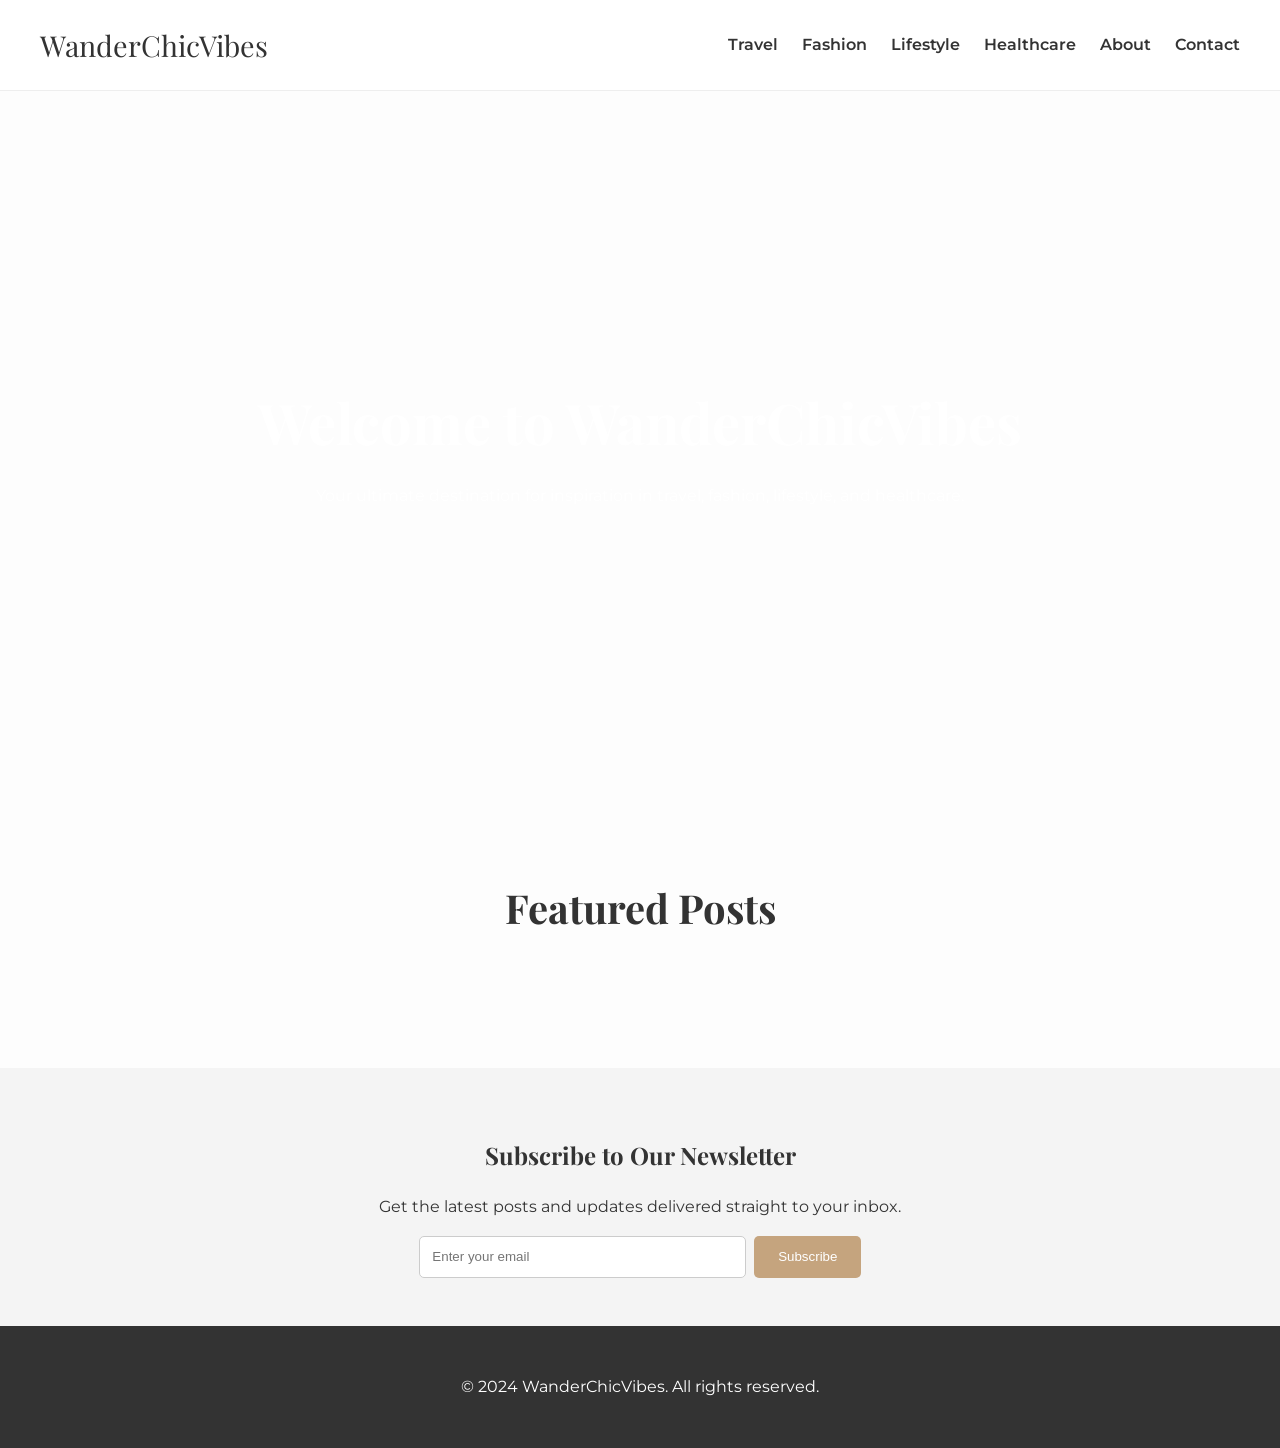
==== index.html @ 9afec652 "Initial setup of the WanderChicVibes blog platform, including the basic HTML structure, CSS styling," ====
<!DOCTYPE html>
<html lang="en">
<head>
    <meta charset="UTF-8">
    <meta name="viewport" content="width=device-width, initial-scale=1.0">
    <title>WanderChicVibes</title>
    <link rel="stylesheet" href="css/style.css">
    <link href="https://fonts.googleapis.com/css2?family=Playfair+Display:wght@400;700&family=Montserrat:wght@400;600&display=swap" rel="stylesheet">
</head>
<body>
    <header>
        <nav>
            <div class="logo">
                <a href="index.html">WanderChicVibes</a>
            </div>
            <ul>
                <li><a href="travel/index.html">Travel</a></li>
                <li><a href="fashion/index.html">Fashion</a></li>
                <li><a href="lifestyle/index.html">Lifestyle</a></li>
                <li><a href="healthcare/index.html">Healthcare</a></li>
                <li><a href="about.html">About</a></li>
                <li><a href="contact.html">Contact</a></li>
            </ul>
        </nav>
    </header>

    <main>
        <section class="hero">
            <div class="hero-content">
                <h1>Welcome to WanderChicVibes</h1>
                <p>Your ultimate destination for inspiration in travel, fashion, lifestyle, and healthcare.</p>
            </div>
        </section>

        <section class="featured-posts">
            <h2>Featured Posts</h2>
            <div class="post-grid">
                <!-- Featured post previews will be dynamically inserted here -->
            </div>
        </section>

        <section class="newsletter">
            <h2>Subscribe to Our Newsletter</h2>
            <p>Get the latest posts and updates delivered straight to your inbox.</p>
            <form>
                <input type="email" placeholder="Enter your email">
                <button type="submit">Subscribe</button>
            </form>
        </section>
    </main>

    <footer>
        <p>&copy; 2024 WanderChicVibes. All rights reserved.</p>
    </footer>

    <script src="js/script.js"></script>
</body>
</html>
---- css/style.css ----
/* General Body Styles */
body {
    font-family: 'Montserrat', sans-serif;
    color: #333;
    line-height: 1.6;
    margin: 0;
    padding: 0;
    background: #fdfdfd;
}

/* Header and Navigation */
header {
    background: #fff;
    padding: 1rem 0;
    border-bottom: 1px solid #eee;
    position: sticky;
    top: 0;
    z-index: 1000;
}

nav {
    display: flex;
    justify-content: space-between;
    align-items: center;
    max-width: 1200px;
    margin: 0 auto;
    padding: 0 2rem;
}

.logo a {
    font-family: 'Playfair Display', serif;
    font-size: 1.8rem;
    text-decoration: none;
    color: #333;
}

nav ul {
    list-style: none;
    display: flex;
    gap: 1.5rem;
}

nav ul li a {
    text-decoration: none;
    color: #333;
    font-weight: 600;
    transition: color 0.3s;
}

nav ul li a:hover {
    color: #c5a47e;
}

/* Hero Section */
.hero {
    background: url('../images/hero-bg.jpg') no-repeat center center/cover;
    height: 80vh;
    display: flex;
    align-items: center;
    justify-content: center;
    text-align: center;
    color: #fff;
}

.hero-content h1 {
    font-family: 'Playfair Display', serif;
    font-size: 3.5rem;
    margin: 0;
}

/* Featured Posts & Post Grid */
.featured-posts, .post-grid {
    padding: 2rem;
    max-width: 1200px;
    margin: 0 auto;
}

.featured-posts h2, .related-posts h2 {
    text-align: center;
    font-family: 'Playfair Display', serif;
    font-size: 2.5rem;
    margin-bottom: 2rem;
}

.post-grid {
    display: grid;
    grid-template-columns: repeat(auto-fit, minmax(300px, 1fr));
    gap: 2rem;
}

.post-preview {
    background: #fff;
    border: 1px solid #eee;
    border-radius: 5px;
    overflow: hidden;
    transition: transform 0.3s;
}

.post-preview:hover {
    transform: translateY(-5px);
}

.post-preview img {
    width: 100%;
    height: 200px;
    object-fit: cover;
}

.post-preview-content {
    padding: 1.5rem;
}

.post-preview-content h3 {
    font-family: 'Playfair Display', serif;
    margin: 0 0 1rem 0;
}

.post-preview-content p {
    font-size: 0.9rem;
}

/* Newsletter Section */
.newsletter {
    background: #f4f4f4;
    padding: 3rem 2rem;
    text-align: center;
}

.newsletter h2 {
    font-family: 'Playfair Display', serif;
}

.newsletter form {
    display: flex;
    justify-content: center;
    gap: 0.5rem;
}

.newsletter input[type="email"] {
    padding: 0.8rem;
    width: 300px;
    border: 1px solid #ccc;
    border-radius: 5px;
}

.newsletter button {
    padding: 0.8rem 1.5rem;
    background: #c5a47e;
    color: #fff;
    border: none;
    border-radius: 5px;
    cursor: pointer;
}

/* Footer */
footer {
    text-align: center;
    padding: 2rem;
    background: #333;
    color: #fff;
}

/* Responsive Design */
@media (max-width: 768px) {
    nav ul {
        display: none; /* Simple hiding for now, can be replaced with a burger menu */
    }

    .hero-content h1 {
        font-size: 2.5rem;
    }

    .newsletter form {
        flex-direction: column;
        align-items: center;
    }

    .newsletter input[type="email"] {
        width: 100%;
        max-width: 300px;
    }
}
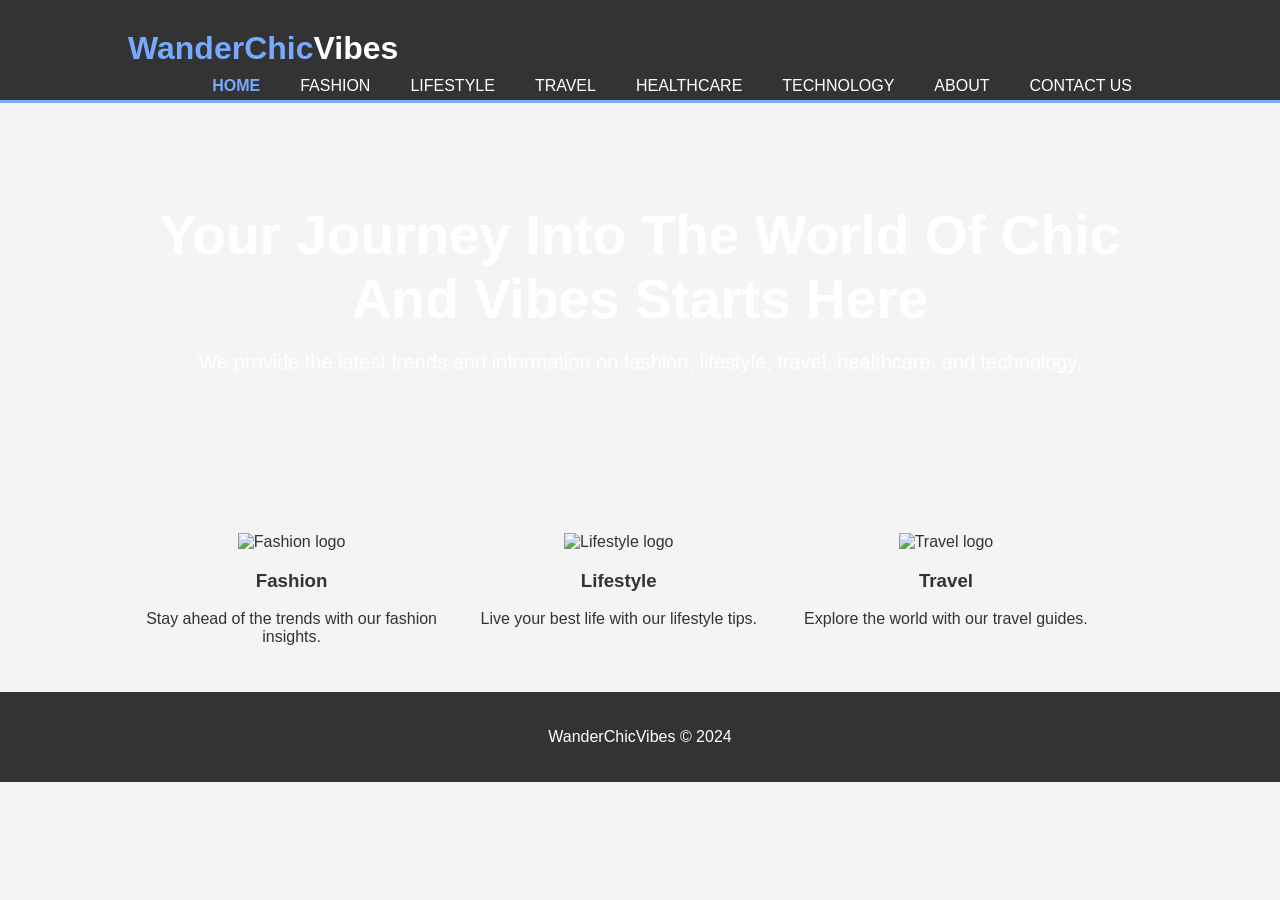
==== commit 9a2c7818: "I am going to create a fully responsive full-stack website with advanced SEO features, a database, a" ====
--- a/index.html
+++ b/index.html
@@ -3,56 +3,63 @@
 <head>
     <meta charset="UTF-8">
     <meta name="viewport" content="width=device-width, initial-scale=1.0">
-    <title>WanderChicVibes</title>
+    <title>WanderChicVibes - Home</title>
+    <meta name="description" content="Welcome to WanderChicVibes, your ultimate destination for fashion, lifestyle, travel, healthcare, and technology.">
+    <meta name="keywords" content="fashion, lifestyle, travel, healthcare, technology, blog">
     <link rel="stylesheet" href="css/style.css">
-    <link href="https://fonts.googleapis.com/css2?family=Playfair+Display:wght@400;700&family=Montserrat:wght@400;600&display=swap" rel="stylesheet">
 </head>
 <body>
     <header>
-        <nav>
-            <div class="logo">
-                <a href="index.html">WanderChicVibes</a>
+        <div class="container">
+            <div id="branding">
+                <h1><span class="highlight">WanderChic</span>Vibes</h1>
             </div>
-            <ul>
-                <li><a href="travel/index.html">Travel</a></li>
-                <li><a href="fashion/index.html">Fashion</a></li>
-                <li><a href="lifestyle/index.html">Lifestyle</a></li>
-                <li><a href="healthcare/index.html">Healthcare</a></li>
-                <li><a href="about.html">About</a></li>
-                <li><a href="contact.html">Contact</a></li>
-            </ul>
-        </nav>
+            <nav>
+                <ul>
+                    <li class="current"><a href="index.html">Home</a></li>
+                    <li><a href="fashion.html">Fashion</a></li>
+                    <li><a href="lifestyle.html">Lifestyle</a></li>
+                    <li><a href="travel.html">Travel</a></li>
+                    <li><a href="healthcare.html">Healthcare</a></li>
+                    <li><a href="technology.html">Technology</a></li>
+                    <li><a href="about.html">About</a></li>
+                    <li><a href="contact.html">Contact Us</a></li>
+                </ul>
+            </nav>
+        </div>
     </header>
 
-    <main>
-        <section class="hero">
-            <div class="hero-content">
-                <h1>Welcome to WanderChicVibes</h1>
-                <p>Your ultimate destination for inspiration in travel, fashion, lifestyle, and healthcare.</p>
+    <section id="showcase">
+        <div class="container">
+            <h1>Your Journey Into The World Of Chic And Vibes Starts Here</h1>
+            <p>We provide the latest trends and information on fashion, lifestyle, travel, healthcare, and technology.</p>
+        </div>
+    </section>
+
+    <section id="boxes">
+        <div class="container">
+            <div class="box">
+                <img src="./img/logo_fashion.png" alt="Fashion logo">
+                <h3>Fashion</h3>
+                <p>Stay ahead of the trends with our fashion insights.</p>
             </div>
-        </section>
-
-        <section class="featured-posts">
-            <h2>Featured Posts</h2>
-            <div class="post-grid">
-                <!-- Featured post previews will be dynamically inserted here -->
+            <div class="box">
+                <img src="./img/logo_lifestyle.png" alt="Lifestyle logo">
+                <h3>Lifestyle</h3>
+                <p>Live your best life with our lifestyle tips.</p>
             </div>
-        </section>
-
-        <section class="newsletter">
-            <h2>Subscribe to Our Newsletter</h2>
-            <p>Get the latest posts and updates delivered straight to your inbox.</p>
-            <form>
-                <input type="email" placeholder="Enter your email">
-                <button type="submit">Subscribe</button>
-            </form>
-        </section>
-    </main>
+            <div class="box">
+                <img src="./img/logo_travel.png" alt="Travel logo">
+                <h3>Travel</h3>
+                <p>Explore the world with our travel guides.</p>
+            </div>
+        </div>
+    </section>
 
     <footer>
-        <p>&copy; 2024 WanderChicVibes. All rights reserved.</p>
+        <p>WanderChicVibes &copy; 2024</p>
     </footer>
 
-    <script src="js/script.js"></script>
+    <script src="js/main.js"></script>
 </body>
 </html>
--- a/css/style.css
+++ b/css/style.css
@@ -1,182 +1,144 @@
-/* General Body Styles */
+/* General styles */
 body {
-    font-family: 'Montserrat', sans-serif;
-    color: #333;
-    line-height: 1.6;
+    font-family: Arial, sans-serif;
     margin: 0;
     padding: 0;
-    background: #fdfdfd;
-}
-
-/* Header and Navigation */
-header {
-    background: #fff;
-    padding: 1rem 0;
-    border-bottom: 1px solid #eee;
-    position: sticky;
-    top: 0;
-    z-index: 1000;
-}
-
-nav {
-    display: flex;
-    justify-content: space-between;
-    align-items: center;
-    max-width: 1200px;
-    margin: 0 auto;
-    padding: 0 2rem;
-}
-
-.logo a {
-    font-family: 'Playfair Display', serif;
-    font-size: 1.8rem;
-    text-decoration: none;
+    background-color: #f4f4f4;
     color: #333;
 }
 
-nav ul {
-    list-style: none;
-    display: flex;
-    gap: 1.5rem;
+.container {
+    width: 80%;
+    margin: auto;
+    overflow: hidden;
 }
 
-nav ul li a {
-    text-decoration: none;
-    color: #333;
-    font-weight: 600;
-    transition: color 0.3s;
+/* Header */
+header {
+    background: #333;
+    color: #fff;
+    padding-top: 30px;
+    min-height: 70px;
+    border-bottom: #77aaff 3px solid;
 }
 
-nav ul li a:hover {
-    color: #c5a47e;
+header a {
+    color: #fff;
+    text-decoration: none;
+    text-transform: uppercase;
+    font-size: 16px;
 }
 
-/* Hero Section */
-.hero {
-    background: url('../images/hero-bg.jpg') no-repeat center center/cover;
-    height: 80vh;
-    display: flex;
-    align-items: center;
-    justify-content: center;
+header ul {
+    padding: 0;
+    margin: 0;
+    list-style: none;
+    overflow: hidden;
+}
+
+header li {
+    float: left;
+    display: inline;
+    padding: 0 20px 0 20px;
+}
+
+header #branding {
+    float: left;
+}
+
+header #branding h1 {
+    margin: 0;
+}
+
+header nav {
+    float: right;
+    margin-top: 10px;
+}
+
+header .highlight, header .current a {
+    color: #77aaff;
+    font-weight: bold;
+}
+
+header a:hover {
+    color: #ccc;
+    font-weight: bold;
+}
+
+/* Showcase */
+#showcase {
+    min-height: 400px;
+    background: url('../img/showcase.jpg') no-repeat 0 -400px;
     text-align: center;
     color: #fff;
 }
 
-.hero-content h1 {
-    font-family: 'Playfair Display', serif;
-    font-size: 3.5rem;
-    margin: 0;
+#showcase h1 {
+    margin-top: 100px;
+    font-size: 55px;
+    margin-bottom: 10px;
 }
 
-/* Featured Posts & Post Grid */
-.featured-posts, .post-grid {
-    padding: 2rem;
-    max-width: 1200px;
-    margin: 0 auto;
+#showcase p {
+    font-size: 20px;
 }
 
-.featured-posts h2, .related-posts h2 {
-    text-align: center;
-    font-family: 'Playfair Display', serif;
-    font-size: 2.5rem;
-    margin-bottom: 2rem;
+/* Boxes */
+#boxes {
+    margin-top: 20px;
 }
 
-.post-grid {
-    display: grid;
-    grid-template-columns: repeat(auto-fit, minmax(300px, 1fr));
-    gap: 2rem;
-}
-
-.post-preview {
-    background: #fff;
-    border: 1px solid #eee;
-    border-radius: 5px;
-    overflow: hidden;
-    transition: transform 0.3s;
-}
-
-.post-preview:hover {
-    transform: translateY(-5px);
-}
-
-.post-preview img {
-    width: 100%;
-    height: 200px;
-    object-fit: cover;
-}
-
-.post-preview-content {
-    padding: 1.5rem;
-}
-
-.post-preview-content h3 {
-    font-family: 'Playfair Display', serif;
-    margin: 0 0 1rem 0;
-}
-
-.post-preview-content p {
-    font-size: 0.9rem;
-}
-
-/* Newsletter Section */
-.newsletter {
-    background: #f4f4f4;
-    padding: 3rem 2rem;
+.box {
+    float: left;
+    width: 30%;
+    padding: 10px;
     text-align: center;
 }
 
-.newsletter h2 {
-    font-family: 'Playfair Display', serif;
+.box img {
+    width: 90px;
 }
 
-.newsletter form {
-    display: flex;
-    justify-content: center;
-    gap: 0.5rem;
+/* Sidebar */
+aside#sidebar {
+    float: right;
+    width: 30%;
+    margin-top: 10px;
 }
 
-.newsletter input[type="email"] {
-    padding: 0.8rem;
-    width: 300px;
-    border: 1px solid #ccc;
-    border-radius: 5px;
-}
-
-.newsletter button {
-    padding: 0.8rem 1.5rem;
-    background: #c5a47e;
-    color: #fff;
-    border: none;
-    border-radius: 5px;
-    cursor: pointer;
+/* Main-col */
+article#main-col {
+    float: left;
+    width: 65%;
 }
 
 /* Footer */
 footer {
+    padding: 20px;
+    margin-top: 20px;
+    color: #fff;
+    background-color: #333;
     text-align: center;
-    padding: 2rem;
-    background: #333;
-    color: #fff;
 }
 
-/* Responsive Design */
-@media (max-width: 768px) {
-    nav ul {
-        display: none; /* Simple hiding for now, can be replaced with a burger menu */
+/* Media Queries */
+@media(max-width: 768px){
+    header #branding,
+    header nav,
+    header nav li,
+    #boxes .box,
+    article#main-col,
+    aside#sidebar {
+        float: none;
+        text-align: center;
+        width: 100%;
     }
 
-    .hero-content h1 {
-        font-size: 2.5rem;
+    header {
+        padding-bottom: 20px;
     }
 
-    .newsletter form {
-        flex-direction: column;
-        align-items: center;
-    }
-
-    .newsletter input[type="email"] {
-        width: 100%;
-        max-width: 300px;
+    #showcase h1 {
+        margin-top: 40px;
     }
 }
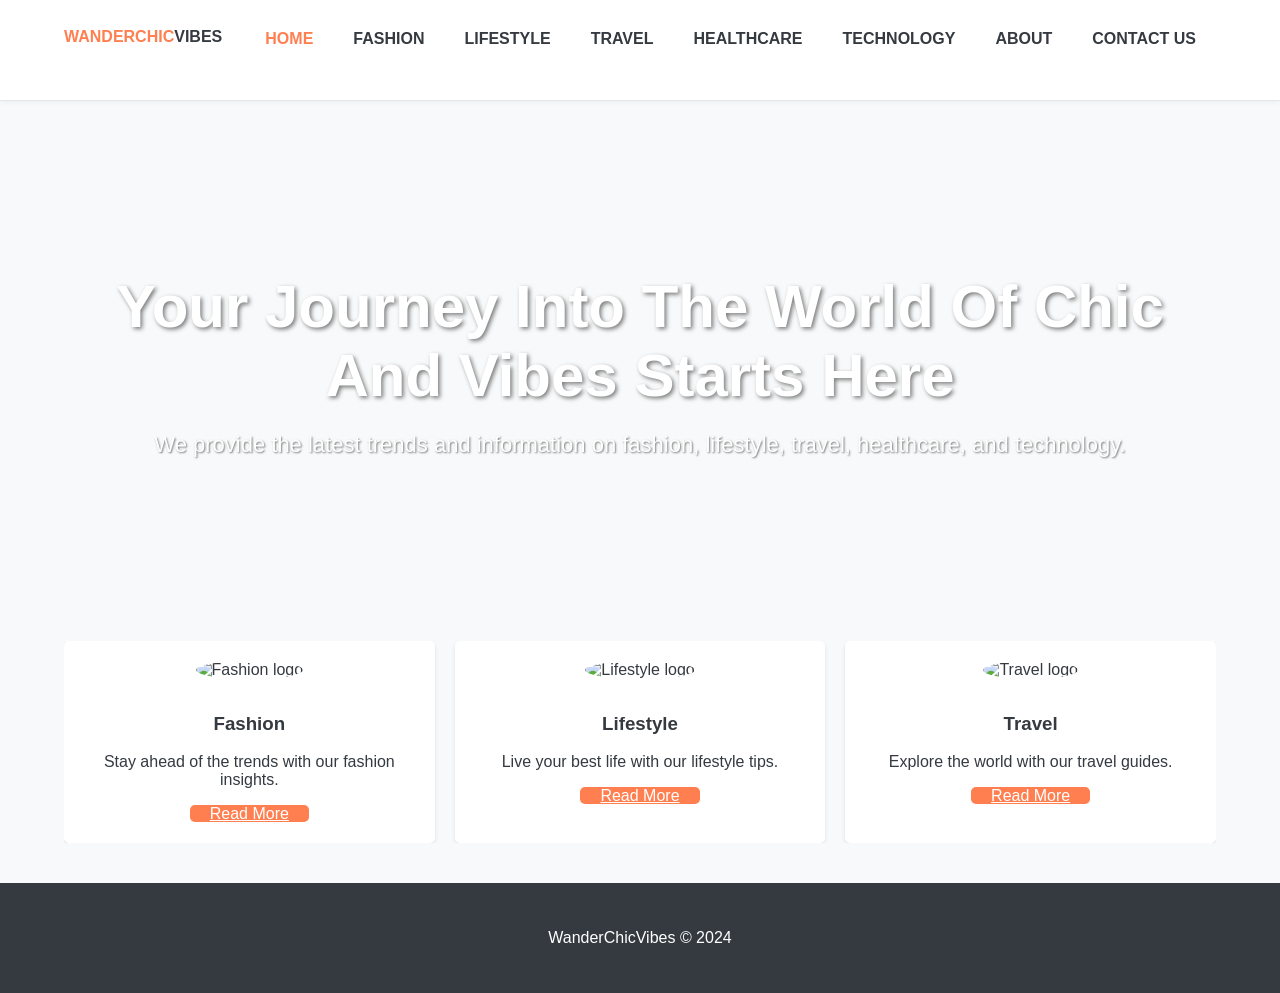
==== commit bcb26bbc: "feat: Redesign the website to be more eye-catching and user-friendly. Add SEO-friendly blog posts an" ====
--- a/index.html
+++ b/index.html
@@ -12,7 +12,7 @@
     <header>
         <div class="container">
             <div id="branding">
-                <h1><span class="highlight">WanderChic</span>Vibes</h1>
+                <h1><a href="index.html"><span class="highlight">WanderChic</span>Vibes</a></h1>
             </div>
             <nav>
                 <ul>
@@ -29,30 +29,31 @@
         </div>
     </header>
 
-    <section id="showcase">
+    <section id="showcase" style="background-image: url('https://via.placeholder.com/1500x500');">
         <div class="container">
             <h1>Your Journey Into The World Of Chic And Vibes Starts Here</h1>
             <p>We provide the latest trends and information on fashion, lifestyle, travel, healthcare, and technology.</p>
         </div>
     </section>
 
-    <section id="boxes">
-        <div class="container">
-            <div class="box">
-                <img src="./img/logo_fashion.png" alt="Fashion logo">
-                <h3>Fashion</h3>
-                <p>Stay ahead of the trends with our fashion insights.</p>
-            </div>
-            <div class="box">
-                <img src="./img/logo_lifestyle.png" alt="Lifestyle logo">
-                <h3>Lifestyle</h3>
-                <p>Live your best life with our lifestyle tips.</p>
-            </div>
-            <div class="box">
-                <img src="./img/logo_travel.png" alt="Travel logo">
-                <h3>Travel</h3>
-                <p>Explore the world with our travel guides.</p>
-            </div>
+    <section id="boxes" class="container">
+        <div class="box">
+            <img src="https://via.placeholder.com/100" alt="Fashion logo">
+            <h3>Fashion</h3>
+            <p>Stay ahead of the trends with our fashion insights.</p>
+            <a href="fashion.html" class="button_1">Read More</a>
+        </div>
+        <div class="box">
+            <img src="https://via.placeholder.com/100" alt="Lifestyle logo">
+            <h3>Lifestyle</h3>
+            <p>Live your best life with our lifestyle tips.</p>
+            <a href="lifestyle.html" class="button_1">Read More</a>
+        </div>
+        <div class="box">
+            <img src="https://via.placeholder.com/100" alt="Travel logo">
+            <h3>Travel</h3>
+            <p>Explore the world with our travel guides.</p>
+            <a href="travel.html" class="button_1">Read More</a>
         </div>
     </section>
 
--- a/css/style.css
+++ b/css/style.css
@@ -1,32 +1,35 @@
 /* General styles */
 body {
-    font-family: Arial, sans-serif;
+    font-family: 'Arial', sans-serif;
     margin: 0;
     padding: 0;
-    background-color: #f4f4f4;
-    color: #333;
+    background-color: #f8f9fa;
+    color: #343a40;
 }
 
 .container {
-    width: 80%;
+    width: 90%;
     margin: auto;
     overflow: hidden;
 }
 
 /* Header */
 header {
-    background: #333;
-    color: #fff;
-    padding-top: 30px;
-    min-height: 70px;
-    border-bottom: #77aaff 3px solid;
+    background: #ffffff;
+    color: #343a40;
+    padding-top: 20px;
+    min-height: 80px;
+    border-bottom: #e7e7e7 1px solid;
+    box-shadow: 0 2px 4px rgba(0,0,0,0.04);
 }
 
 header a {
-    color: #fff;
+    color: #343a40;
     text-decoration: none;
     text-transform: uppercase;
     font-size: 16px;
+    font-weight: bold;
+    transition: color 0.3s ease;
 }
 
 header ul {
@@ -48,6 +51,7 @@
 
 header #branding h1 {
     margin: 0;
+    font-size: 24px;
 }
 
 header nav {
@@ -56,68 +60,105 @@
 }
 
 header .highlight, header .current a {
-    color: #77aaff;
-    font-weight: bold;
+    color: #ff7f50;
 }
 
 header a:hover {
-    color: #ccc;
-    font-weight: bold;
+    color: #ff7f50;
 }
 
 /* Showcase */
 #showcase {
-    min-height: 400px;
-    background: url('../img/showcase.jpg') no-repeat 0 -400px;
+    min-height: 500px;
+    background: url('../img/showcase.jpg') no-repeat center center/cover;
+    color: #ffffff;
+    display: grid;
+    place-items: center;
     text-align: center;
-    color: #fff;
 }
 
 #showcase h1 {
-    margin-top: 100px;
-    font-size: 55px;
+    font-size: 60px;
     margin-bottom: 10px;
+    text-shadow: 2px 2px 4px rgba(0,0,0,0.5);
 }
 
 #showcase p {
-    font-size: 20px;
+    font-size: 22px;
+    text-shadow: 1px 1px 2px rgba(0,0,0,0.5);
 }
 
 /* Boxes */
 #boxes {
-    margin-top: 20px;
+    margin-top: 40px;
+    display: grid;
+    grid-template-columns: repeat(auto-fit, minmax(300px, 1fr));
+    gap: 20px;
 }
 
 .box {
-    float: left;
-    width: 30%;
-    padding: 10px;
+    background: #ffffff;
+    padding: 20px;
     text-align: center;
+    border-radius: 5px;
+    box-shadow: 0 2px 4px rgba(0,0,0,0.1);
+    transition: transform 0.3s ease;
+}
+
+.box:hover {
+    transform: translateY(-5px);
 }
 
 .box img {
-    width: 90px;
+    width: 100px;
+    height: 100px;
+    object-fit: cover;
+    border-radius: 50%;
+    margin-bottom: 15px;
+}
+
+/* Buttons */
+.button_1 {
+    height: 40px;
+    background: #ff7f50;
+    border: none;
+    padding: 0 20px;
+    color: #ffffff;
+    border-radius: 5px;
+    cursor: pointer;
+    transition: background 0.3s ease;
+}
+
+.button_1:hover {
+    background: #ff6347;
 }
 
 /* Sidebar */
 aside#sidebar {
-    float: right;
-    width: 30%;
-    margin-top: 10px;
+    background: #ffffff;
+    padding: 20px;
+    border-radius: 5px;
+    box-shadow: 0 2px 4px rgba(0,0,0,0.1);
 }
 
 /* Main-col */
 article#main-col {
-    float: left;
-    width: 65%;
+    background: #ffffff;
+    padding: 20px;
+    border-radius: 5px;
+    box-shadow: 0 2px 4px rgba(0,0,0,0.1);
+}
+
+.page-title {
+    color: #343a40;
 }
 
 /* Footer */
 footer {
-    padding: 20px;
-    margin-top: 20px;
-    color: #fff;
-    background-color: #333;
+    padding: 30px;
+    margin-top: 40px;
+    color: #ffffff;
+    background-color: #343a40;
     text-align: center;
 }
 
@@ -125,10 +166,7 @@
 @media(max-width: 768px){
     header #branding,
     header nav,
-    header nav li,
-    #boxes .box,
-    article#main-col,
-    aside#sidebar {
+    header nav li {
         float: none;
         text-align: center;
         width: 100%;
@@ -139,6 +177,14 @@
     }
 
     #showcase h1 {
-        margin-top: 40px;
+        font-size: 40px;
+    }
+
+    #showcase p {
+        font-size: 18px;
+    }
+
+    #boxes {
+        grid-template-columns: 1fr;
     }
 }
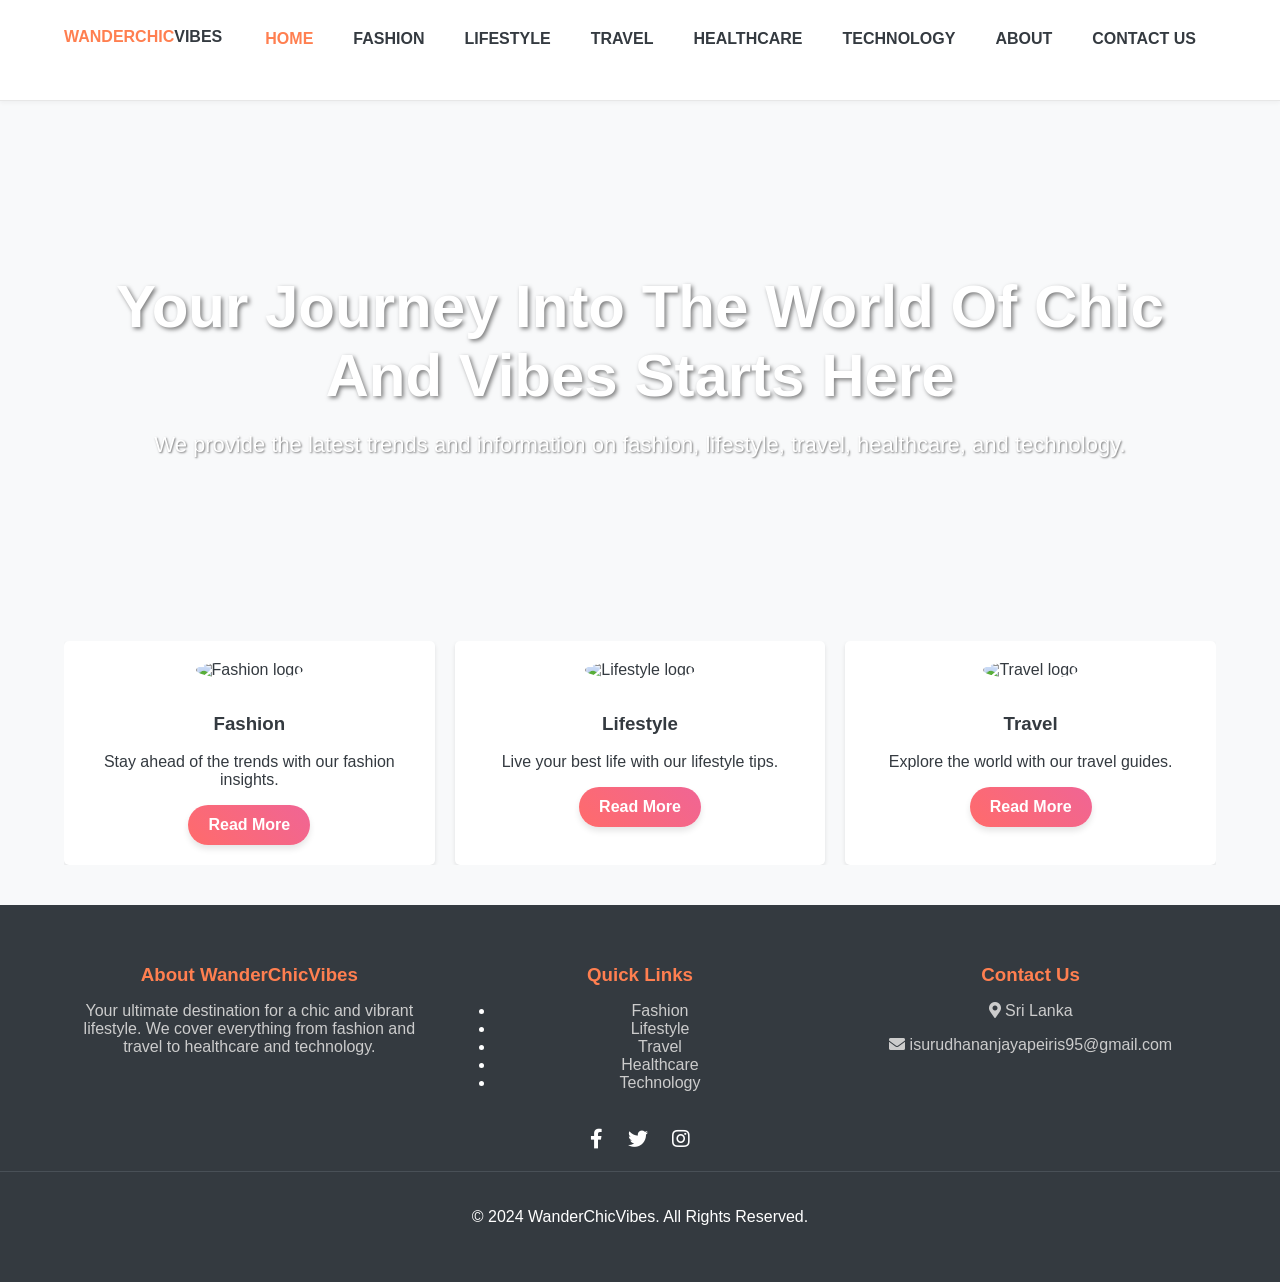
==== commit f47f1e5c: "feat: Add final decorative touches and update footer" ====
--- a/index.html
+++ b/index.html
@@ -3,10 +3,11 @@
 <head>
     <meta charset="UTF-8">
     <meta name="viewport" content="width=device-width, initial-scale=1.0">
-    <title>WanderChicVibes - Home</title>
-    <meta name="description" content="Welcome to WanderChicVibes, your ultimate destination for fashion, lifestyle, travel, healthcare, and technology.">
-    <meta name="keywords" content="fashion, lifestyle, travel, healthcare, technology, blog">
+    <title>WanderChicVibes - Your Ultimate Guide to a Chic Lifestyle</title>
+    <meta name="description" content="Welcome to WanderChicVibes, your ultimate destination for the latest trends in fashion, lifestyle, travel, healthcare, and technology.">
+    <meta name="keywords" content="fashion, lifestyle, travel, healthcare, technology, blog, chic, vibes">
     <link rel="stylesheet" href="css/style.css">
+    <link rel="stylesheet" href="https://cdnjs.cloudflare.com/ajax/libs/font-awesome/5.15.3/css/all.min.css">
 </head>
 <body>
     <header>
@@ -29,7 +30,7 @@
         </div>
     </header>
 
-    <section id="showcase" style="background-image: url('https://via.placeholder.com/1500x500');">
+    <section id="showcase" style="background-image: url('https://via.placeholder.com/1500x600');">
         <div class="container">
             <h1>Your Journey Into The World Of Chic And Vibes Starts Here</h1>
             <p>We provide the latest trends and information on fashion, lifestyle, travel, healthcare, and technology.</p>
@@ -58,7 +59,35 @@
     </section>
 
     <footer>
-        <p>WanderChicVibes &copy; 2024</p>
+        <div class="container footer-content">
+            <div class="footer-section about">
+                <h3>About WanderChicVibes</h3>
+                <p>Your ultimate destination for a chic and vibrant lifestyle. We cover everything from fashion and travel to healthcare and technology.</p>
+            </div>
+            <div class="footer-section links">
+                <h3>Quick Links</h3>
+                <ul>
+                    <li><a href="fashion.html">Fashion</a></li>
+                    <li><a href="lifestyle.html">Lifestyle</a></li>
+                    <li><a href="travel.html">Travel</a></li>
+                    <li><a href="healthcare.html">Healthcare</a></li>
+                    <li><a href="technology.html">Technology</a></li>
+                </ul>
+            </div>
+            <div class="footer-section contact">
+                <h3>Contact Us</h3>
+                <p><i class="fas fa-map-marker-alt"></i> Sri Lanka</p>
+                <p><i class="fas fa-envelope"></i> <a href="mailto:isurudhananjayapeiris95@gmail.com">isurudhananjayapeiris95@gmail.com</a></p>
+            </div>
+        </div>
+        <div class="social-links">
+            <a href="#"><i class="fab fa-facebook-f"></i></a>
+            <a href="#"><i class="fab fa-twitter"></i></a>
+            <a href="#"><i class="fab fa-instagram"></i></a>
+        </div>
+        <div class="footer-bottom">
+            <p>&copy; 2024 WanderChicVibes. All Rights Reserved.</p>
+        </div>
     </footer>
 
     <script src="js/main.js"></script>
--- a/css/style.css
+++ b/css/style.css
@@ -119,26 +119,55 @@
 
 /* Buttons */
 .button_1 {
+    display: inline-block;
     height: 40px;
-    background: #ff7f50;
+    line-height: 40px;
+    background: linear-gradient(45deg, #ff6b6b, #f06595);
     border: none;
     padding: 0 20px;
     color: #ffffff;
-    border-radius: 5px;
+    border-radius: 20px;
     cursor: pointer;
-    transition: background 0.3s ease;
+    transition: all 0.3s ease;
+    text-decoration: none;
+    font-weight: bold;
+    box-shadow: 0 4px 6px rgba(0,0,0,0.1);
 }
 
 .button_1:hover {
-    background: #ff6347;
+    transform: translateY(-2px);
+    box-shadow: 0 6px 8px rgba(0,0,0,0.15);
 }
 
 /* Sidebar */
-aside#sidebar {
-    background: #ffffff;
+aside#sidebar .dark {
+    background: #343a40;
+    color: #ffffff;
     padding: 20px;
     border-radius: 5px;
-    box-shadow: 0 2px 4px rgba(0,0,0,0.1);
+    margin-bottom: 20px;
+}
+
+aside#sidebar .dark h3 {
+    color: #ff7f50;
+}
+
+aside#sidebar ul {
+    list-style: none;
+    padding: 0;
+}
+
+aside#sidebar ul li a {
+    color: #ffffff;
+    text-decoration: none;
+    padding: 10px;
+    display: block;
+    border-bottom: 1px solid #495057;
+    transition: background 0.3s ease;
+}
+
+aside#sidebar ul li a:hover {
+    background: #495057;
 }
 
 /* Main-col */
@@ -155,11 +184,54 @@
 
 /* Footer */
 footer {
-    padding: 30px;
+    padding: 40px 0;
     margin-top: 40px;
     color: #ffffff;
-    background-color: #343a40;
+    background: #343a40;
     text-align: center;
+}
+
+.footer-content {
+    display: grid;
+    grid-template-columns: repeat(auto-fit, minmax(200px, 1fr));
+    gap: 20px;
+    padding: 0 20px;
+}
+
+.footer-content h3 {
+    color: #ff7f50;
+    margin-bottom: 15px;
+}
+
+.footer-content p, .footer-content a {
+    color: #ccc;
+    text-decoration: none;
+    transition: color 0.3s ease;
+}
+
+.footer-content a:hover {
+    color: #ff7f50;
+}
+
+.social-links {
+    margin-top: 20px;
+}
+
+.social-links a {
+    margin: 0 10px;
+    color: #ffffff;
+    font-size: 20px;
+    transition: color 0.3s ease;
+}
+
+.social-links a:hover {
+    color: #ff7f50;
+}
+
+.footer-bottom {
+    margin-top: 20px;
+    padding-top: 20px;
+    border-top: 1px solid #495057;
 }
 
 /* Media Queries */
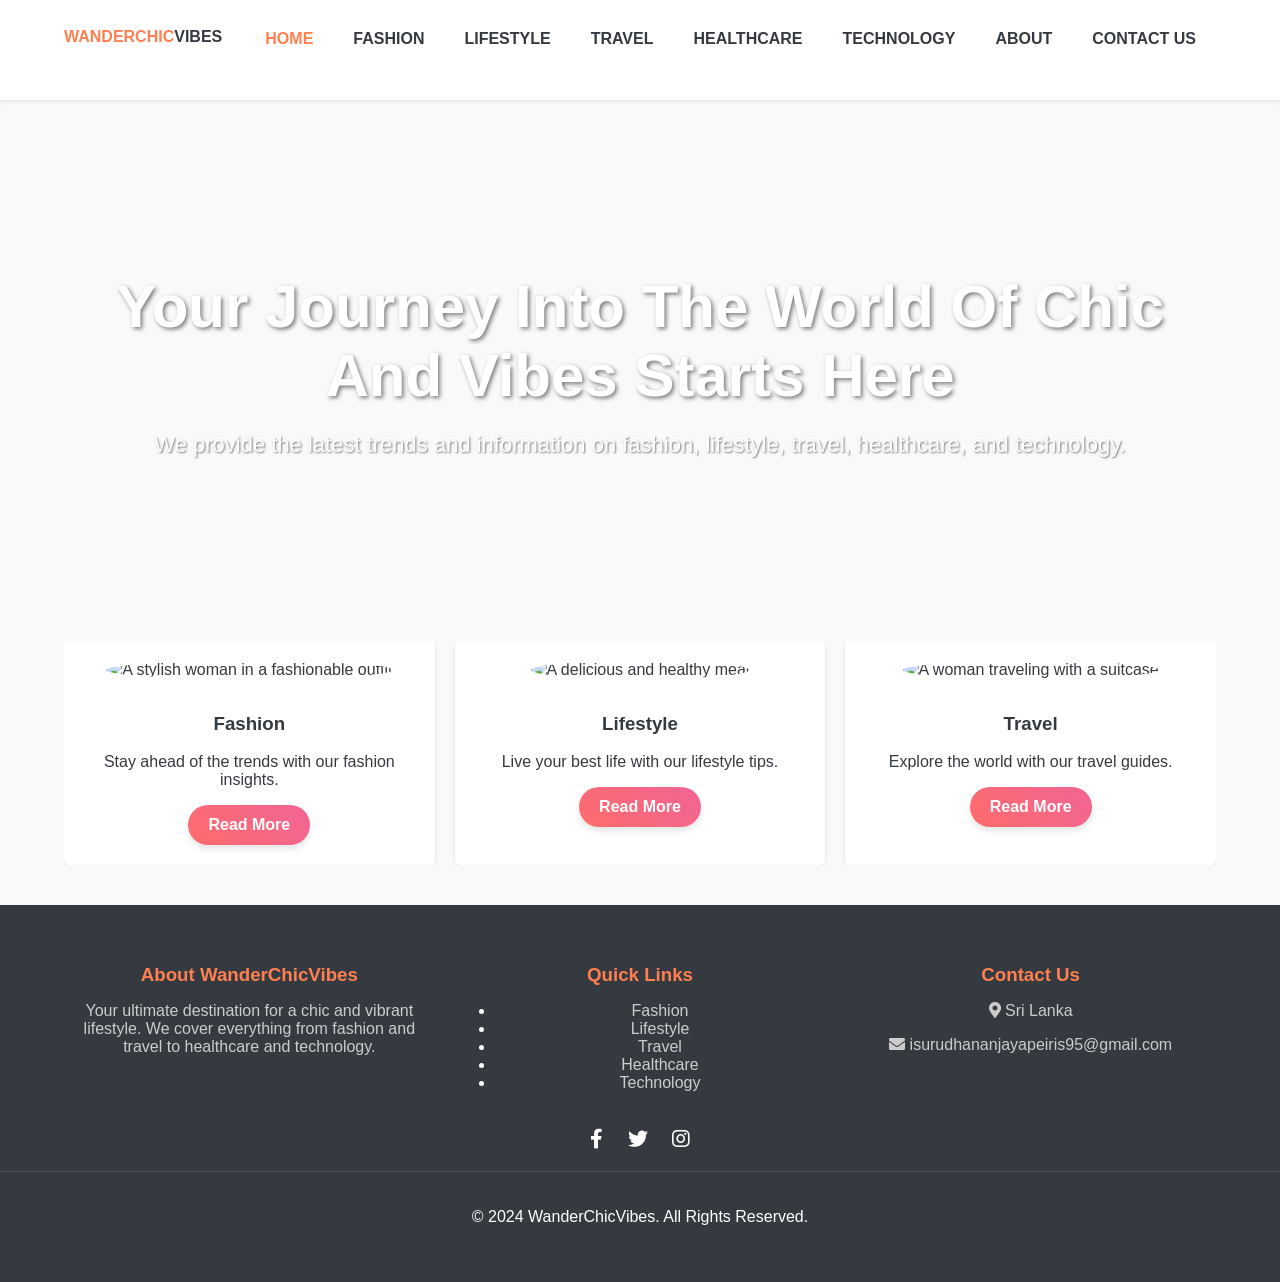
==== commit d2627762: "feat: Replace placeholder images with high-quality, SEO-friendly images" ====
--- a/index.html
+++ b/index.html
@@ -30,7 +30,7 @@
         </div>
     </header>
 
-    <section id="showcase" style="background-image: url('https://via.placeholder.com/1500x600');">
+    <section id="showcase" style="background-image: url('https://images.unsplash.com/photo-1490481651871-ab68de25d43d?q=80&w=2070&auto=format&fit=crop&ixlib=rb-4.0.3&ixid=M3wxMjA3fDB8MHxwaG90by1wYWdlfHx8fGVufDB8fHx8fA%3D%3D');">
         <div class="container">
             <h1>Your Journey Into The World Of Chic And Vibes Starts Here</h1>
             <p>We provide the latest trends and information on fashion, lifestyle, travel, healthcare, and technology.</p>
@@ -39,19 +39,19 @@
 
     <section id="boxes" class="container">
         <div class="box">
-            <img src="https://via.placeholder.com/100" alt="Fashion logo">
+            <img src="https://images.unsplash.com/photo-1515886657613-9f3515b0c78f?q=80&w=1920&auto=format&fit=crop&ixlib=rb-4.0.3&ixid=M3wxMjA3fDB8MHxwaG90by1wYWdlfHx8fGVufDB8fHx8fA%3D%3D" alt="A stylish woman in a fashionable outfit">
             <h3>Fashion</h3>
             <p>Stay ahead of the trends with our fashion insights.</p>
             <a href="fashion.html" class="button_1">Read More</a>
         </div>
         <div class="box">
-            <img src="https://via.placeholder.com/100" alt="Lifestyle logo">
+            <img src="https://images.unsplash.com/photo-1504674900247-0877df9cc836?q=80&w=2070&auto=format&fit=crop&ixlib=rb-4.0.3&ixid=M3wxMjA3fDB8MHxwaG90by1wYWdlfHx8fGVufDB8fHx8fA%3D%3D" alt="A delicious and healthy meal">
             <h3>Lifestyle</h3>
             <p>Live your best life with our lifestyle tips.</p>
             <a href="lifestyle.html" class="button_1">Read More</a>
         </div>
         <div class="box">
-            <img src="https://via.placeholder.com/100" alt="Travel logo">
+            <img src="https://images.unsplash.com/photo-1527631746610-bca00a040d60?q=80&w=1887&auto=format&fit=crop&ixlib=rb-4.0.3&ixid=M3wxMjA3fDB8MHxwaG90by1wYWdlfHx8fGVufDB8fHx8fA%3D%3D" alt="A woman traveling with a suitcase">
             <h3>Travel</h3>
             <p>Explore the world with our travel guides.</p>
             <a href="travel.html" class="button_1">Read More</a>
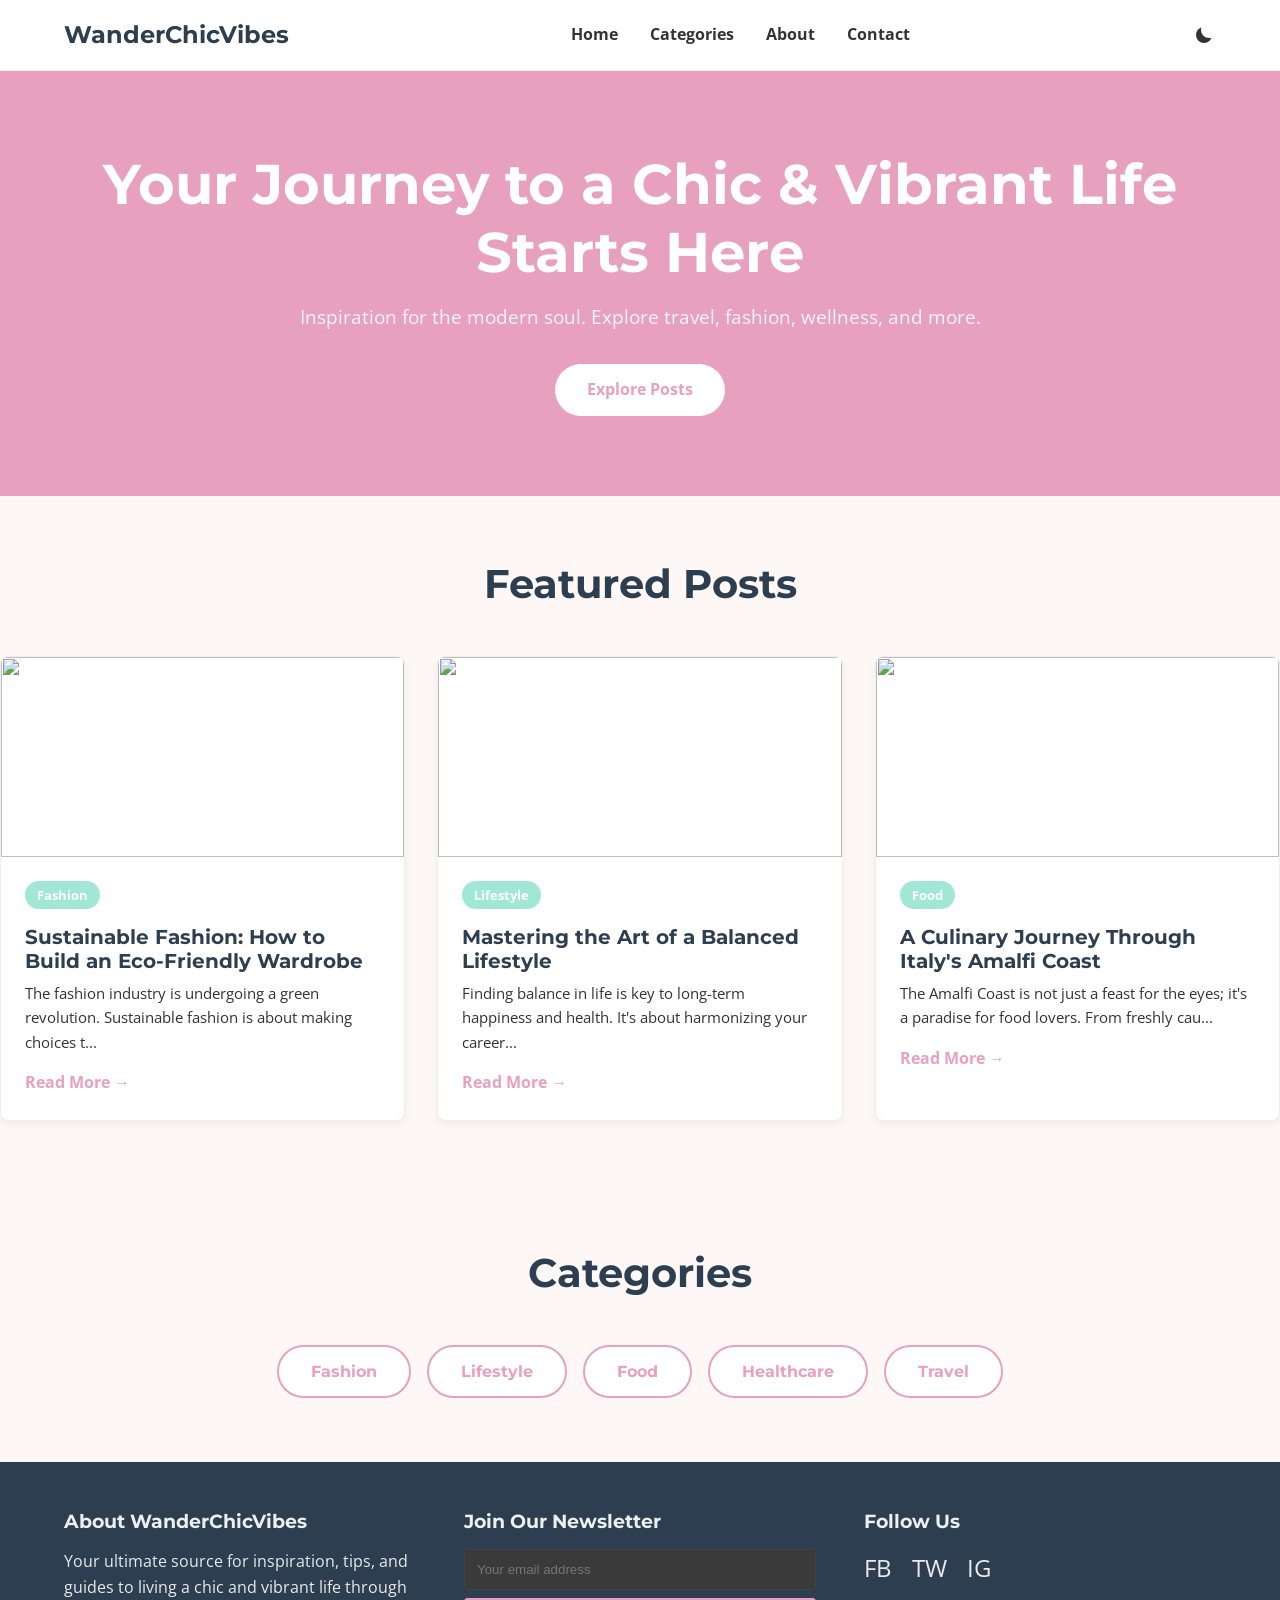
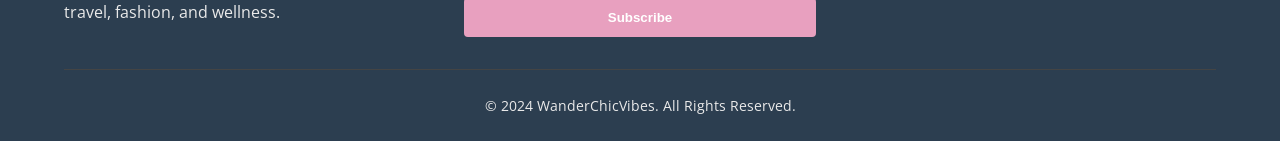
==== commit bba001fe: "feat: Enhance SEO and performance This commit implements several key SEO and performance optimizatio" ====
--- a/index.html
+++ b/index.html
@@ -3,93 +3,136 @@
 <head>
     <meta charset="UTF-8">
     <meta name="viewport" content="width=device-width, initial-scale=1.0">
-    <title>WanderChicVibes - Your Ultimate Guide to a Chic Lifestyle</title>
-    <meta name="description" content="Welcome to WanderChicVibes, your ultimate destination for the latest trends in fashion, lifestyle, travel, healthcare, and technology.">
-    <meta name="keywords" content="fashion, lifestyle, travel, healthcare, technology, blog, chic, vibes">
-    <link rel="stylesheet" href="css/style.css">
-    <link rel="stylesheet" href="https://cdnjs.cloudflare.com/ajax/libs/font-awesome/5.15.3/css/all.min.css">
+
+    <!-- SEO Meta Tags -->
+    <title>WanderChicVibes - Your Ultimate Guide to Travel, Fashion & Lifestyle</title>
+    <meta name="description" content="Explore the best in travel, lifestyle, healthcare, and fashion with WanderChicVibes. Your ultimate source for inspiration, tips, and guides to living a chic and vibrant life.">
+    <meta name="keywords" content="Travel, Lifestyle, Healthcare, Fashion, Blog, WanderChicVibes">
+
+    <!-- Open Graph / Facebook -->
+    <meta property="og:type" content="website">
+    <meta property="og:url" content="https://wanderchicvibes.com/">
+    <meta property="og:title" content="WanderChicVibes - Your Ultimate Guide to Travel, Fashion & Lifestyle">
+    <meta property="og:description" content="Explore the best in travel, lifestyle, healthcare, and fashion with WanderChicVibes.">
+    <meta property="og:image" content="https://wanderchicvibes.com/assets/og-image.jpg">
+
+    <!-- Twitter -->
+    <meta property="twitter:card" content="summary_large_image">
+    <meta property="twitter:url" content="https://wanderchicvibes.com/">
+    <meta property="twitter:title" content="WanderChicVibes - Your Ultimate Guide to Travel, Fashion & Lifestyle">
+    <meta property="twitter:description" content="Explore the best in travel, lifestyle, healthcare, and fashion with WanderChicVibes.">
+    <meta property="twitter:image" content="https://wanderchicvibes.com/assets/og-image.jpg">
+
+    <!-- Favicon -->
+    <link rel="icon" href="assets/favicon.ico" type="image/x-icon">
+
+    <!-- Google Fonts -->
+    <link rel="preconnect" href="https://fonts.googleapis.com">
+    <link rel="preconnect" href="https://fonts.gstatic.com" crossorigin>
+    <link href="https://fonts.googleapis.com/css2?family=Montserrat:wght@400;700&family=Open+Sans:wght@400;700&display=swap" rel="stylesheet">
+
+    <!-- Stylesheet -->
+    <style id="critical-css">
+        :root{--bg-color:#FDF8F5;--text-color:#333;--primary-accent-color:#E8A0BF;--card-bg-color:#FFF;--heading-color:#2c3e50;--link-color:#E8A0BF;--font-primary:'Montserrat',sans-serif;--font-secondary:'Open Sans',sans-serif;--container-width:1200px;--spacing-unit:1rem}:root.dark-mode{--bg-color:#2C2C2C;--text-color:#EAEAEA;--primary-accent-color:#F0B8D0;--card-bg-color:#3A3A3A;--heading-color:#ecf0f1;--link-color:#F0B8D0}*,*:before,*:after{box-sizing:border-box;margin:0;padding:0}html{font-size:16px;scroll-behavior:smooth}body{font-family:var(--font-secondary);background-color:var(--bg-color);color:var(--text-color);line-height:1.6}h1,h2,h3,h4,h5,h6{font-family:var(--font-primary);color:var(--heading-color);margin-bottom:calc(var(--spacing-unit) * .75);line-height:1.2}a{color:var(--link-color);text-decoration:none}.container{width:90%;max-width:var(--container-width);margin-left:auto;margin-right:auto}.site-header{background-color:var(--card-bg-color);border-bottom:1px solid #eee;padding:var(--spacing-unit) 0;position:sticky;top:0;z-index:1000}.header-container{display:flex;justify-content:space-between;align-items:center}.logo{font-family:var(--font-primary);font-size:1.5rem;font-weight:700;color:var(--heading-color);text-decoration:none}.main-nav{display:flex;align-items:center}.nav-menu{list-style:none;display:flex;align-items:center;gap:calc(var(--spacing-unit) * 2)}.nav-menu a{color:var(--text-color);font-weight:700;text-decoration:none;padding:.5rem 0;position:relative}.theme-toggle{background:0 0;border:none;cursor:pointer;width:24px;height:24px;padding:0;position:relative;color:var(--text-color)}.theme-toggle:before,.theme-toggle:after{content:'';position:absolute;top:50%;left:50%;transform:translate(-50%,-50%)}.theme-toggle:before{width:16px;height:16px;background-color:currentColor;border-radius:50%;opacity:0}.theme-toggle:after{width:16px;height:16px;border-radius:50%;box-shadow:inset 5px -5px 0 0 currentColor;opacity:1}:root.dark-mode .theme-toggle:before{opacity:1}:root.dark-mode .theme-toggle:after{opacity:0}.hero-section{background-color:var(--primary-accent-color);color:#fff;text-align:center;padding:5rem 0}.hero-title{font-size:3.5rem;color:#fff;margin-bottom:1rem}.hero-subtitle{font-size:1.2rem;margin-bottom:2rem;opacity:.9}.btn{padding:.8rem 2rem;border-radius:50px;font-weight:700;text-decoration:none;display:inline-block}.btn-primary{background-color:#fff;color:var(--primary-accent-color)}
+    </style>
+    <link rel="stylesheet" href="css/style.css" media="print" onload="this.media='all'">
+    <noscript><link rel="stylesheet" href="css/style.css"></noscript>
+
+    <!-- Theme toggle support -->
+    <script>
+        // Avoid flash of unstyled content (FOUC) for dark mode
+        (function() {
+            const theme = localStorage.getItem('theme');
+            if (theme === 'dark') {
+                document.documentElement.classList.add('dark-mode');
+            }
+        })();
+    </script>
 </head>
 <body>
-    <header>
-        <div class="container">
-            <div id="branding">
-                <h1><a href="index.html"><span class="highlight">WanderChic</span>Vibes</a></h1>
-            </div>
-            <nav>
-                <ul>
-                    <li class="current"><a href="index.html">Home</a></li>
-                    <li><a href="fashion.html">Fashion</a></li>
-                    <li><a href="lifestyle.html">Lifestyle</a></li>
-                    <li><a href="travel.html">Travel</a></li>
-                    <li><a href="healthcare.html">Healthcare</a></li>
-                    <li><a href="technology.html">Technology</a></li>
+
+    <header role="banner" class="site-header">
+        <div class="container header-container">
+            <a href="index.html" class="logo">WanderChicVibes</a>
+            <nav role="navigation" class="main-nav">
+                <button class="nav-toggle" aria-label="Toggle navigation" aria-expanded="false">
+                    <span class="hamburger"></span>
+                </button>
+                <ul class="nav-menu">
+                    <li><a href="index.html">Home</a></li>
+                    <li class="dropdown">
+                        <a href="#" aria-haspopup="true">Categories</a>
+                        <ul class="dropdown-menu">
+                            <li><a href="travel.html">Travel</a></li>
+                            <li><a href="lifestyle.html">Lifestyle</a></li>
+                            <li><a href="healthcare.html">Healthcare</a></li>
+                            <li><a href="fashion.html">Fashion</a></li>
+                            <li><a href="food.html">Food</a></li>
+                        </ul>
+                    </li>
                     <li><a href="about.html">About</a></li>
-                    <li><a href="contact.html">Contact Us</a></li>
+                    <li><a href="contact.html">Contact</a></li>
                 </ul>
             </nav>
+            <button class="theme-toggle" aria-label="Toggle dark mode">
+                <!-- Icon will be handled by CSS -->
+            </button>
         </div>
     </header>
 
-    <section id="showcase" style="background-image: url('https://images.unsplash.com/photo-1490481651871-ab68de25d43d?q=80&w=2070&auto=format&fit=crop&ixlib=rb-4.0.3&ixid=M3wxMjA3fDB8MHxwaG90by1wYWdlfHx8fGVufDB8fHx8fA%3D%3D');">
+    <main>
+        <!-- Main content will be dynamically generated -->
+        <section id="hero" class="hero-section">
+            <div class="container">
+                <h1 class="hero-title">Your Journey to a Chic & Vibrant Life Starts Here</h1>
+                <p class="hero-subtitle">Inspiration for the modern soul. Explore travel, fashion, wellness, and more.</p>
+                <a href="#featured-posts" class="btn btn-primary">Explore Posts</a>
+            </div>
+        </section>
+        <section id="featured-posts">
+            <h2>Featured Posts</h2>
+            <div class="post-grid">
+                <!-- Blog posts will be loaded here by JavaScript -->
+            </div>
+        </section>
+        <section id="category-highlights">
+            <h2>Categories</h2>
+            <div class="category-list">
+                <!-- Category links will go here -->
+            </div>
+        </section>
+    </main>
+
+    <footer role="contentinfo" class="site-footer">
         <div class="container">
-            <h1>Your Journey Into The World Of Chic And Vibes Starts Here</h1>
-            <p>We provide the latest trends and information on fashion, lifestyle, travel, healthcare, and technology.</p>
-        </div>
-    </section>
-
-    <section id="boxes" class="container">
-        <div class="box">
-            <img src="https://images.unsplash.com/photo-1515886657613-9f3515b0c78f?q=80&w=1920&auto=format&fit=crop&ixlib=rb-4.0.3&ixid=M3wxMjA3fDB8MHxwaG90by1wYWdlfHx8fGVufDB8fHx8fA%3D%3D" alt="A stylish woman in a fashionable outfit">
-            <h3>Fashion</h3>
-            <p>Stay ahead of the trends with our fashion insights.</p>
-            <a href="fashion.html" class="button_1">Read More</a>
-        </div>
-        <div class="box">
-            <img src="https://images.unsplash.com/photo-1504674900247-0877df9cc836?q=80&w=2070&auto=format&fit=crop&ixlib=rb-4.0.3&ixid=M3wxMjA3fDB8MHxwaG90by1wYWdlfHx8fGVufDB8fHx8fA%3D%3D" alt="A delicious and healthy meal">
-            <h3>Lifestyle</h3>
-            <p>Live your best life with our lifestyle tips.</p>
-            <a href="lifestyle.html" class="button_1">Read More</a>
-        </div>
-        <div class="box">
-            <img src="https://images.unsplash.com/photo-1527631746610-bca00a040d60?q=80&w=1887&auto=format&fit=crop&ixlib=rb-4.0.3&ixid=M3wxMjA3fDB8MHxwaG90by1wYWdlfHx8fGVufDB8fHx8fA%3D%3D" alt="A woman traveling with a suitcase">
-            <h3>Travel</h3>
-            <p>Explore the world with our travel guides.</p>
-            <a href="travel.html" class="button_1">Read More</a>
-        </div>
-    </section>
-
-    <footer>
-        <div class="container footer-content">
-            <div class="footer-section about">
-                <h3>About WanderChicVibes</h3>
-                <p>Your ultimate destination for a chic and vibrant lifestyle. We cover everything from fashion and travel to healthcare and technology.</p>
+            <div class="footer-grid">
+                <div class="footer-about">
+                    <h3>About WanderChicVibes</h3>
+                    <p>Your ultimate source for inspiration, tips, and guides to living a chic and vibrant life through travel, fashion, and wellness.</p>
+                </div>
+                <div class="footer-newsletter">
+                    <h3>Join Our Newsletter</h3>
+                    <form id="newsletter-form">
+                        <label for="newsletter-email" class="sr-only">Email Address</label>
+                        <input type="email" id="newsletter-email" placeholder="Your email address" required>
+                        <button type="submit">Subscribe</button>
+                    </form>
+                    <p id="newsletter-feedback"></p>
+                </div>
+                <div class="footer-social">
+                    <h3>Follow Us</h3>
+                    <a href="#" aria-label="Facebook">FB</a>
+                    <a href="#" aria-label="Twitter">TW</a>
+                    <a href="#" aria-label="Instagram">IG</a>
+                </div>
             </div>
-            <div class="footer-section links">
-                <h3>Quick Links</h3>
-                <ul>
-                    <li><a href="fashion.html">Fashion</a></li>
-                    <li><a href="lifestyle.html">Lifestyle</a></li>
-                    <li><a href="travel.html">Travel</a></li>
-                    <li><a href="healthcare.html">Healthcare</a></li>
-                    <li><a href="technology.html">Technology</a></li>
-                </ul>
+            <div class="footer-bottom">
+                <p>&copy; 2024 WanderChicVibes. All Rights Reserved.</p>
             </div>
-            <div class="footer-section contact">
-                <h3>Contact Us</h3>
-                <p><i class="fas fa-map-marker-alt"></i> Sri Lanka</p>
-                <p><i class="fas fa-envelope"></i> <a href="mailto:isurudhananjayapeiris95@gmail.com">isurudhananjayapeiris95@gmail.com</a></p>
-            </div>
-        </div>
-        <div class="social-links">
-            <a href="#"><i class="fab fa-facebook-f"></i></a>
-            <a href="#"><i class="fab fa-twitter"></i></a>
-            <a href="#"><i class="fab fa-instagram"></i></a>
-        </div>
-        <div class="footer-bottom">
-            <p>&copy; 2024 WanderChicVibes. All Rights Reserved.</p>
         </div>
     </footer>
 
-    <script src="js/main.js"></script>
+    <!-- JavaScript -->
+    <script src="js/main.js" defer></script>
 </body>
 </html>
--- a/css/style.css
+++ b/css/style.css
@@ -1,262 +1,647 @@
-/* General styles */
-body {
-    font-family: 'Arial', sans-serif;
+/* ------------------- */
+/* Custom Properties   */
+/* ------------------- */
+:root {
+    /* Colors - Light Mode */
+    --bg-color: #FDF8F5;
+    --text-color: #333333;
+    --primary-accent-color: #E8A0BF;
+    --secondary-accent-color: #A0E8D5;
+    --card-bg-color: #FFFFFF;
+    --heading-color: #2c3e50;
+    --link-color: #E8A0BF;
+    --link-hover-color: #d18db0;
+    --border-color: #eeeeee;
+
+    /* Colors - Dark Mode */
+    --dark-bg-color: #2C2C2C;
+    --dark-text-color: #EAEAEA;
+    --dark-primary-accent-color: #F0B8D0;
+    --dark-secondary-accent-color: #B0F0E1;
+    --dark-card-bg-color: #3A3A3A;
+    --dark-heading-color: #ecf0f1;
+    --dark-link-color: #F0B8D0;
+    --dark-link-hover-color: #e8a0bf;
+    --dark-border-color: #444444;
+
+    /* Typography */
+    --font-primary: 'Montserrat', sans-serif;
+    --font-secondary: 'Open Sans', sans-serif;
+
+    /* Spacing & Breakpoints */
+    --container-width: 1200px;
+    --spacing-unit: 1rem;
+    --breakpoint-sm: 576px;
+    --breakpoint-md: 768px;
+    --breakpoint-lg: 992px;
+    --breakpoint-xl: 1200px;
+}
+
+/* Dark mode styles */
+:root.dark-mode {
+    --bg-color: var(--dark-bg-color);
+    --text-color: var(--dark-text-color);
+    --primary-accent-color: var(--dark-primary-accent-color);
+    --secondary-accent-color: var(--dark-secondary-accent-color);
+    --card-bg-color: var(--dark-card-bg-color);
+    --heading-color: var(--dark-heading-color);
+    --link-color: var(--dark-link-color);
+    --link-hover-color: var(--dark-link-hover-color);
+    --border-color: var(--dark-border-color);
+}
+
+/* ------------------- */
+/* Reset & Base Styles */
+/* ------------------- */
+*,
+*::before,
+*::after {
+    box-sizing: border-box;
     margin: 0;
     padding: 0;
-    background-color: #f8f9fa;
-    color: #343a40;
-}
-
+}
+
+html {
+    font-size: 16px;
+    scroll-behavior: smooth;
+}
+
+body {
+    font-family: var(--font-secondary);
+    background-color: var(--bg-color);
+    color: var(--text-color);
+    line-height: 1.6;
+    transition: background-color 0.3s ease, color 0.3s ease;
+}
+
+h1, h2, h3, h4, h5, h6 {
+    font-family: var(--font-primary);
+    color: var(--heading-color);
+    margin-bottom: calc(var(--spacing-unit) * 0.75);
+    line-height: 1.2;
+}
+
+a {
+    color: var(--link-color);
+    text-decoration: none;
+    transition: color 0.3s ease;
+}
+
+a:hover {
+    color: var(--link-hover-color);
+    text-decoration: underline;
+}
+
+img {
+    max-width: 100%;
+    height: auto;
+    display: block;
+}
+
+/* ------------------- */
+/* Layout & Utilities  */
+/* ------------------- */
 .container {
     width: 90%;
-    margin: auto;
+    max-width: var(--container-width);
+    margin-left: auto;
+    margin-right: auto;
+}
+
+/* Accessibility */
+.sr-only {
+    position: absolute;
+    width: 1px;
+    height: 1px;
+    padding: 0;
+    margin: -1px;
     overflow: hidden;
-}
-
-/* Header */
-header {
-    background: #ffffff;
-    color: #343a40;
-    padding-top: 20px;
-    min-height: 80px;
-    border-bottom: #e7e7e7 1px solid;
-    box-shadow: 0 2px 4px rgba(0,0,0,0.04);
-}
-
-header a {
-    color: #343a40;
-    text-decoration: none;
-    text-transform: uppercase;
-    font-size: 16px;
-    font-weight: bold;
-    transition: color 0.3s ease;
-}
-
-header ul {
+    clip: rect(0, 0, 0, 0);
+    white-space: nowrap;
+    border-width: 0;
+}
+
+/* ------------------- */
+/* Header & Navigation */
+/* ------------------- */
+.site-header {
+    background-color: var(--card-bg-color);
+    border-bottom: 1px solid var(--border-color);
+    padding: var(--spacing-unit) 0;
+    position: sticky;
+    top: 0;
+    z-index: 1000;
+    transition: background-color 0.3s ease, border-color 0.3s ease;
+}
+
+.header-container {
+    display: flex;
+    justify-content: space-between;
+    align-items: center;
+}
+
+.logo {
+    font-family: var(--font-primary);
+    font-size: 1.5rem;
+    font-weight: 700;
+    color: var(--heading-color);
+    text-decoration: none;
+}
+
+.main-nav {
+    display: flex;
+    align-items: center;
+}
+
+.nav-menu {
+    list-style: none;
+    display: flex;
+    align-items: center;
+    gap: calc(var(--spacing-unit) * 2);
+}
+
+.nav-menu a {
+    color: var(--text-color);
+    font-weight: 700;
+    text-decoration: none;
+    padding: 0.5rem 0;
+    position: relative;
+}
+
+.nav-menu a::after {
+    content: '';
+    position: absolute;
+    bottom: 0;
+    left: 0;
+    width: 0;
+    height: 2px;
+    background-color: var(--primary-accent-color);
+    transition: width 0.3s ease;
+}
+
+.nav-menu a:hover::after,
+.nav-menu a:focus::after {
+    width: 100%;
+}
+
+/* Dropdown Menu */
+.dropdown {
+    position: relative;
+}
+
+.dropdown-menu {
+    list-style: none;
+    position: absolute;
+    top: 100%;
+    left: 0;
+    background-color: var(--card-bg-color);
+    border: 1px solid var(--border-color);
+    border-radius: 4px;
+    padding: 0.5rem 0;
+    min-width: 200px;
+    z-index: 1001;
+    opacity: 0;
+    visibility: hidden;
+    transform: translateY(10px);
+    transition: opacity 0.3s ease, transform 0.3s ease, visibility 0.3s;
+}
+
+.dropdown:hover .dropdown-menu,
+.dropdown:focus-within .dropdown-menu {
+    opacity: 1;
+    visibility: visible;
+    transform: translateY(0);
+}
+
+.dropdown-menu a {
+    display: block;
+    padding: 0.75rem 1.5rem;
+    white-space: nowrap;
+}
+
+.dropdown-menu a::after {
+    display: none; /* No underline animation for dropdown items */
+}
+
+/* Theme Toggle */
+.theme-toggle {
+    background: none;
+    border: none;
+    cursor: pointer;
+    width: 24px;
+    height: 24px;
     padding: 0;
-    margin: 0;
-    list-style: none;
-    overflow: hidden;
-}
-
-header li {
-    float: left;
-    display: inline;
-    padding: 0 20px 0 20px;
-}
-
-header #branding {
-    float: left;
-}
-
-header #branding h1 {
-    margin: 0;
-    font-size: 24px;
-}
-
-header nav {
-    float: right;
-    margin-top: 10px;
-}
-
-header .highlight, header .current a {
-    color: #ff7f50;
-}
-
-header a:hover {
-    color: #ff7f50;
-}
-
-/* Showcase */
-#showcase {
-    min-height: 500px;
-    background: url('../img/showcase.jpg') no-repeat center center/cover;
-    color: #ffffff;
+    position: relative;
+    color: var(--text-color);
+}
+.theme-toggle::before,
+.theme-toggle::after {
+    content: '';
+    position: absolute;
+    top: 50%;
+    left: 50%;
+    transform: translate(-50%, -50%);
+    transition: opacity 0.3s ease;
+}
+.theme-toggle::before { /* Sun icon */
+    width: 16px;
+    height: 16px;
+    background-color: currentColor;
+    border-radius: 50%;
+    opacity: 0;
+}
+.theme-toggle::after { /* Moon icon */
+    width: 16px;
+    height: 16px;
+    border-radius: 50%;
+    box-shadow: inset 5px -5px 0 0 currentColor;
+    opacity: 1;
+}
+:root.dark-mode .theme-toggle::before { opacity: 1; }
+:root.dark-mode .theme-toggle::after { opacity: 0; }
+
+/* Hamburger Menu */
+.nav-toggle {
+    display: none;
+    background: none;
+    border: none;
+    cursor: pointer;
+    padding: 0.5rem;
+}
+
+.hamburger {
+    display: block;
+    width: 24px;
+    height: 2px;
+    background-color: var(--text-color);
+    position: relative;
+    transition: background-color 0.3s ease;
+}
+
+.hamburger::before,
+.hamburger::after {
+    content: '';
+    position: absolute;
+    left: 0;
+    width: 100%;
+    height: 2px;
+    background-color: var(--text-color);
+    transition: transform 0.3s ease, top 0.3s ease;
+}
+
+.hamburger::before { top: -8px; }
+.hamburger::after { top: 8px; }
+
+/* Responsive Navigation */
+@media (max-width: 992px) {
+    .nav-menu {
+        position: absolute;
+        top: 100%;
+        left: 0;
+        width: 100%;
+        background-color: var(--card-bg-color);
+        flex-direction: column;
+        align-items: stretch;
+        border-top: 1px solid var(--border-color);
+        max-height: 0;
+        overflow: hidden;
+        transition: max-height 0.4s ease-out;
+    }
+
+    .nav-menu.active {
+        max-height: 500px; /* Adjust as needed */
+        padding: var(--spacing-unit) 0;
+    }
+
+    .nav-menu li {
+        width: 100%;
+    }
+
+    .nav-menu a {
+        display: block;
+        text-align: center;
+        padding: 1rem;
+        border-bottom: 1px solid var(--border-color);
+    }
+
+    .nav-menu a::after { display: none; }
+
+    .dropdown-menu {
+        position: static;
+        border: none;
+        width: 100%;
+        opacity: 1;
+        visibility: visible;
+        transform: none;
+        display: none; /* Hidden by default, toggled by JS */
+    }
+
+    .dropdown:hover .dropdown-menu {
+        display: block;
+    }
+
+    .dropdown-menu a {
+        padding-left: 2rem;
+        background-color: var(--bg-color);
+    }
+
+    .nav-toggle {
+        display: block;
+    }
+
+    .nav-toggle[aria-expanded="true"] .hamburger {
+        background-color: transparent;
+    }
+
+    .nav-toggle[aria-expanded="true"] .hamburger::before {
+        transform: rotate(45deg);
+        top: 0;
+    }
+
+    .nav-toggle[aria-expanded="true"] .hamburger::after {
+        transform: rotate(-45deg);
+        top: 0;
+    }
+}
+
+
+/* ------------------- */
+/*      Footer         */
+/* ------------------- */
+.site-footer {
+    background-color: var(--heading-color);
+    color: var(--dark-text-color);
+    padding: calc(var(--spacing-unit) * 3) 0 0;
+}
+
+.site-footer h3 {
+    color: var(--dark-heading-color);
+    font-size: 1.2rem;
+    margin-bottom: var(--spacing-unit);
+}
+
+.footer-grid {
     display: grid;
-    place-items: center;
+    grid-template-columns: repeat(auto-fit, minmax(250px, 1fr));
+    gap: calc(var(--spacing-unit) * 3);
+    padding-bottom: calc(var(--spacing-unit) * 2);
+}
+
+.footer-newsletter input {
+    width: 100%;
+    padding: 0.75rem;
+    border: 1px solid var(--dark-border-color);
+    background-color: var(--dark-card-bg-color);
+    color: var(--dark-text-color);
+    border-radius: 4px;
+    margin-bottom: 0.5rem;
+}
+
+.footer-newsletter button {
+    width: 100%;
+    padding: 0.75rem;
+    border: none;
+    background-color: var(--primary-accent-color);
+    color: #fff;
+    font-weight: 700;
+    border-radius: 4px;
+    cursor: pointer;
+    transition: background-color 0.3s ease;
+}
+
+.footer-newsletter button:hover {
+    background-color: var(--link-hover-color);
+}
+
+.footer-social a {
+    color: var(--dark-text-color);
+    margin-right: 1rem;
+    font-size: 1.5rem; /* For icon fonts, or adjust for SVG */
+    text-decoration: none;
+}
+
+.footer-social a:hover {
+    color: var(--primary-accent-color);
+}
+
+.footer-bottom {
+    border-top: 1px solid var(--dark-border-color);
+    padding: calc(var(--spacing-unit) * 1.5) 0;
     text-align: center;
-}
-
-#showcase h1 {
-    font-size: 60px;
-    margin-bottom: 10px;
-    text-shadow: 2px 2px 4px rgba(0,0,0,0.5);
-}
-
-#showcase p {
-    font-size: 22px;
-    text-shadow: 1px 1px 2px rgba(0,0,0,0.5);
-}
-
-/* Boxes */
-#boxes {
-    margin-top: 40px;
+    font-size: 0.9rem;
+}
+
+/* ------------------- */
+/* Main Content        */
+/* ------------------- */
+main section {
+    padding: calc(var(--spacing-unit) * 4) 0;
+}
+
+main h2 {
+    text-align: center;
+    font-size: 2.5rem;
+    margin-bottom: calc(var(--spacing-unit) * 3);
+}
+
+/* Post Grid */
+.post-grid {
     display: grid;
     grid-template-columns: repeat(auto-fit, minmax(300px, 1fr));
-    gap: 20px;
-}
-
-.box {
-    background: #ffffff;
-    padding: 20px;
+    gap: calc(var(--spacing-unit) * 2);
+}
+
+/* Post Card */
+.post-card {
+    background-color: var(--card-bg-color);
+    border: 1px solid var(--border-color);
+    border-radius: 8px;
+    overflow: hidden;
+    box-shadow: 0 4px 8px rgba(0,0,0,0.05);
+    transition: transform 0.3s ease, box-shadow 0.3s ease;
+}
+
+.post-card:hover {
+    transform: translateY(-5px);
+    box-shadow: 0 8px 16px rgba(0,0,0,0.1);
+}
+
+.post-card .card-link {
+    text-decoration: none;
+    color: inherit;
+    display: block;
+}
+
+.post-card-image {
+    width: 100%;
+    height: 200px;
+    object-fit: cover;
+}
+
+.post-card-content {
+    padding: calc(var(--spacing-unit) * 1.5);
+}
+
+.post-card-category {
+    display: inline-block;
+    background-color: var(--secondary-accent-color);
+    color: #fff;
+    padding: 0.25rem 0.75rem;
+    border-radius: 20px;
+    font-size: 0.8rem;
+    font-weight: 700;
+    margin-bottom: var(--spacing-unit);
+}
+
+.post-card-title {
+    font-size: 1.25rem;
+    color: var(--heading-color);
+    margin-bottom: 0.5rem;
+}
+
+.post-card p {
+    font-size: 0.95rem;
+    margin-bottom: 1rem;
+}
+
+.read-more {
+    font-weight: 700;
+    color: var(--primary-accent-color);
+}
+
+/* Category Highlights */
+.category-list {
+    display: flex;
+    flex-wrap: wrap;
+    justify-content: center;
+    gap: var(--spacing-unit);
+}
+
+.category-card {
+    background-color: var(--card-bg-color);
+    color: var(--primary-accent-color);
+    border: 2px solid var(--primary-accent-color);
+    padding: 0.75rem 2rem;
+    border-radius: 50px;
+    font-weight: 700;
+    font-family: var(--font-primary);
+    text-decoration: none;
+    transition: background-color 0.3s ease, color 0.3s ease;
+}
+
+.category-card:hover {
+    background-color: var(--primary-accent-color);
+    color: #fff;
+    text-decoration: none;
+}
+
+/* ------------------- */
+/* Single Post Page    */
+/* ------------------- */
+.post-full {
+    max-width: 800px;
+    margin-top: calc(var(--spacing-unit) * 2);
+    margin-bottom: calc(var(--spacing-unit) * 2);
+}
+
+.post-full-header {
     text-align: center;
-    border-radius: 5px;
-    box-shadow: 0 2px 4px rgba(0,0,0,0.1);
-    transition: transform 0.3s ease;
-}
-
-.box:hover {
-    transform: translateY(-5px);
-}
-
-.box img {
-    width: 100px;
-    height: 100px;
-    object-fit: cover;
-    border-radius: 50%;
-    margin-bottom: 15px;
-}
-
-/* Buttons */
-.button_1 {
+    margin-bottom: calc(var(--spacing-unit) * 3);
+}
+
+.post-full-title {
+    font-size: 3rem;
+    margin-bottom: 1rem;
+}
+
+.post-full-meta {
+    font-size: 0.9rem;
+    color: #777;
+}
+
+.dark-mode .post-full-meta {
+    color: #aaa;
+}
+
+.post-full-meta .bull {
+    margin: 0 0.5rem;
+}
+
+.post-full-image {
+    margin: 0 auto calc(var(--spacing-unit) * 3);
+    width: 100%;
+}
+
+.post-full-image img {
+    width: 100%;
+    height: auto;
+    border-radius: 8px;
+}
+
+.post-full-content {
+    font-size: 1.1rem;
+    line-height: 1.8;
+}
+
+.post-full-content p {
+    margin-bottom: 1.5rem;
+}
+
+.post-full-content a {
+    text-decoration: underline;
+}
+
+.post-full-content a:hover {
+    color: var(--link-hover-color);
+}
+
+.related-posts {
+    padding-top: calc(var(--spacing-unit) * 3);
+    border-top: 1px solid var(--border-color);
+}
+
+/* ------------------- */
+/* Hero Section        */
+/* ------------------- */
+.hero-section {
+    background-color: var(--primary-accent-color);
+    color: #fff;
+    text-align: center;
+    padding: 5rem 0;
+}
+
+.dark-mode .hero-section {
+    background-color: var(--dark-link-hover-color);
+}
+
+.hero-title {
+    font-size: 3.5rem;
+    color: #fff;
+    margin-bottom: 1rem;
+}
+
+.hero-subtitle {
+    font-size: 1.2rem;
+    margin-bottom: 2rem;
+    opacity: 0.9;
+}
+
+.btn {
+    padding: 0.8rem 2rem;
+    border-radius: 50px;
+    font-weight: 700;
+    text-decoration: none;
     display: inline-block;
-    height: 40px;
-    line-height: 40px;
-    background: linear-gradient(45deg, #ff6b6b, #f06595);
-    border: none;
-    padding: 0 20px;
-    color: #ffffff;
-    border-radius: 20px;
-    cursor: pointer;
-    transition: all 0.3s ease;
-    text-decoration: none;
-    font-weight: bold;
-    box-shadow: 0 4px 6px rgba(0,0,0,0.1);
-}
-
-.button_1:hover {
+    transition: transform 0.2s ease, background-color 0.2s ease;
+}
+
+.btn-primary {
+    background-color: #fff;
+    color: var(--primary-accent-color);
+}
+
+.btn-primary:hover {
+    background-color: #f0f0f0;
     transform: translateY(-2px);
-    box-shadow: 0 6px 8px rgba(0,0,0,0.15);
-}
-
-/* Sidebar */
-aside#sidebar .dark {
-    background: #343a40;
-    color: #ffffff;
-    padding: 20px;
-    border-radius: 5px;
-    margin-bottom: 20px;
-}
-
-aside#sidebar .dark h3 {
-    color: #ff7f50;
-}
-
-aside#sidebar ul {
-    list-style: none;
-    padding: 0;
-}
-
-aside#sidebar ul li a {
-    color: #ffffff;
-    text-decoration: none;
-    padding: 10px;
-    display: block;
-    border-bottom: 1px solid #495057;
-    transition: background 0.3s ease;
-}
-
-aside#sidebar ul li a:hover {
-    background: #495057;
-}
-
-/* Main-col */
-article#main-col {
-    background: #ffffff;
-    padding: 20px;
-    border-radius: 5px;
-    box-shadow: 0 2px 4px rgba(0,0,0,0.1);
-}
-
-.page-title {
-    color: #343a40;
-}
-
-/* Footer */
-footer {
-    padding: 40px 0;
-    margin-top: 40px;
-    color: #ffffff;
-    background: #343a40;
-    text-align: center;
-}
-
-.footer-content {
-    display: grid;
-    grid-template-columns: repeat(auto-fit, minmax(200px, 1fr));
-    gap: 20px;
-    padding: 0 20px;
-}
-
-.footer-content h3 {
-    color: #ff7f50;
-    margin-bottom: 15px;
-}
-
-.footer-content p, .footer-content a {
-    color: #ccc;
-    text-decoration: none;
-    transition: color 0.3s ease;
-}
-
-.footer-content a:hover {
-    color: #ff7f50;
-}
-
-.social-links {
-    margin-top: 20px;
-}
-
-.social-links a {
-    margin: 0 10px;
-    color: #ffffff;
-    font-size: 20px;
-    transition: color 0.3s ease;
-}
-
-.social-links a:hover {
-    color: #ff7f50;
-}
-
-.footer-bottom {
-    margin-top: 20px;
-    padding-top: 20px;
-    border-top: 1px solid #495057;
-}
-
-/* Media Queries */
-@media(max-width: 768px){
-    header #branding,
-    header nav,
-    header nav li {
-        float: none;
-        text-align: center;
-        width: 100%;
-    }
-
-    header {
-        padding-bottom: 20px;
-    }
-
-    #showcase h1 {
-        font-size: 40px;
-    }
-
-    #showcase p {
-        font-size: 18px;
-    }
-
-    #boxes {
-        grid-template-columns: 1fr;
-    }
-}
+    text-decoration: none;
+}
--- a/css/style.css
+++ b/css/style.css
@@ -1,262 +1,647 @@
-/* General styles */
-body {
-    font-family: 'Arial', sans-serif;
+/* ------------------- */
+/* Custom Properties   */
+/* ------------------- */
+:root {
+    /* Colors - Light Mode */
+    --bg-color: #FDF8F5;
+    --text-color: #333333;
+    --primary-accent-color: #E8A0BF;
+    --secondary-accent-color: #A0E8D5;
+    --card-bg-color: #FFFFFF;
+    --heading-color: #2c3e50;
+    --link-color: #E8A0BF;
+    --link-hover-color: #d18db0;
+    --border-color: #eeeeee;
+
+    /* Colors - Dark Mode */
+    --dark-bg-color: #2C2C2C;
+    --dark-text-color: #EAEAEA;
+    --dark-primary-accent-color: #F0B8D0;
+    --dark-secondary-accent-color: #B0F0E1;
+    --dark-card-bg-color: #3A3A3A;
+    --dark-heading-color: #ecf0f1;
+    --dark-link-color: #F0B8D0;
+    --dark-link-hover-color: #e8a0bf;
+    --dark-border-color: #444444;
+
+    /* Typography */
+    --font-primary: 'Montserrat', sans-serif;
+    --font-secondary: 'Open Sans', sans-serif;
+
+    /* Spacing & Breakpoints */
+    --container-width: 1200px;
+    --spacing-unit: 1rem;
+    --breakpoint-sm: 576px;
+    --breakpoint-md: 768px;
+    --breakpoint-lg: 992px;
+    --breakpoint-xl: 1200px;
+}
+
+/* Dark mode styles */
+:root.dark-mode {
+    --bg-color: var(--dark-bg-color);
+    --text-color: var(--dark-text-color);
+    --primary-accent-color: var(--dark-primary-accent-color);
+    --secondary-accent-color: var(--dark-secondary-accent-color);
+    --card-bg-color: var(--dark-card-bg-color);
+    --heading-color: var(--dark-heading-color);
+    --link-color: var(--dark-link-color);
+    --link-hover-color: var(--dark-link-hover-color);
+    --border-color: var(--dark-border-color);
+}
+
+/* ------------------- */
+/* Reset & Base Styles */
+/* ------------------- */
+*,
+*::before,
+*::after {
+    box-sizing: border-box;
     margin: 0;
     padding: 0;
-    background-color: #f8f9fa;
-    color: #343a40;
-}
-
+}
+
+html {
+    font-size: 16px;
+    scroll-behavior: smooth;
+}
+
+body {
+    font-family: var(--font-secondary);
+    background-color: var(--bg-color);
+    color: var(--text-color);
+    line-height: 1.6;
+    transition: background-color 0.3s ease, color 0.3s ease;
+}
+
+h1, h2, h3, h4, h5, h6 {
+    font-family: var(--font-primary);
+    color: var(--heading-color);
+    margin-bottom: calc(var(--spacing-unit) * 0.75);
+    line-height: 1.2;
+}
+
+a {
+    color: var(--link-color);
+    text-decoration: none;
+    transition: color 0.3s ease;
+}
+
+a:hover {
+    color: var(--link-hover-color);
+    text-decoration: underline;
+}
+
+img {
+    max-width: 100%;
+    height: auto;
+    display: block;
+}
+
+/* ------------------- */
+/* Layout & Utilities  */
+/* ------------------- */
 .container {
     width: 90%;
-    margin: auto;
+    max-width: var(--container-width);
+    margin-left: auto;
+    margin-right: auto;
+}
+
+/* Accessibility */
+.sr-only {
+    position: absolute;
+    width: 1px;
+    height: 1px;
+    padding: 0;
+    margin: -1px;
     overflow: hidden;
-}
-
-/* Header */
-header {
-    background: #ffffff;
-    color: #343a40;
-    padding-top: 20px;
-    min-height: 80px;
-    border-bottom: #e7e7e7 1px solid;
-    box-shadow: 0 2px 4px rgba(0,0,0,0.04);
-}
-
-header a {
-    color: #343a40;
-    text-decoration: none;
-    text-transform: uppercase;
-    font-size: 16px;
-    font-weight: bold;
-    transition: color 0.3s ease;
-}
-
-header ul {
+    clip: rect(0, 0, 0, 0);
+    white-space: nowrap;
+    border-width: 0;
+}
+
+/* ------------------- */
+/* Header & Navigation */
+/* ------------------- */
+.site-header {
+    background-color: var(--card-bg-color);
+    border-bottom: 1px solid var(--border-color);
+    padding: var(--spacing-unit) 0;
+    position: sticky;
+    top: 0;
+    z-index: 1000;
+    transition: background-color 0.3s ease, border-color 0.3s ease;
+}
+
+.header-container {
+    display: flex;
+    justify-content: space-between;
+    align-items: center;
+}
+
+.logo {
+    font-family: var(--font-primary);
+    font-size: 1.5rem;
+    font-weight: 700;
+    color: var(--heading-color);
+    text-decoration: none;
+}
+
+.main-nav {
+    display: flex;
+    align-items: center;
+}
+
+.nav-menu {
+    list-style: none;
+    display: flex;
+    align-items: center;
+    gap: calc(var(--spacing-unit) * 2);
+}
+
+.nav-menu a {
+    color: var(--text-color);
+    font-weight: 700;
+    text-decoration: none;
+    padding: 0.5rem 0;
+    position: relative;
+}
+
+.nav-menu a::after {
+    content: '';
+    position: absolute;
+    bottom: 0;
+    left: 0;
+    width: 0;
+    height: 2px;
+    background-color: var(--primary-accent-color);
+    transition: width 0.3s ease;
+}
+
+.nav-menu a:hover::after,
+.nav-menu a:focus::after {
+    width: 100%;
+}
+
+/* Dropdown Menu */
+.dropdown {
+    position: relative;
+}
+
+.dropdown-menu {
+    list-style: none;
+    position: absolute;
+    top: 100%;
+    left: 0;
+    background-color: var(--card-bg-color);
+    border: 1px solid var(--border-color);
+    border-radius: 4px;
+    padding: 0.5rem 0;
+    min-width: 200px;
+    z-index: 1001;
+    opacity: 0;
+    visibility: hidden;
+    transform: translateY(10px);
+    transition: opacity 0.3s ease, transform 0.3s ease, visibility 0.3s;
+}
+
+.dropdown:hover .dropdown-menu,
+.dropdown:focus-within .dropdown-menu {
+    opacity: 1;
+    visibility: visible;
+    transform: translateY(0);
+}
+
+.dropdown-menu a {
+    display: block;
+    padding: 0.75rem 1.5rem;
+    white-space: nowrap;
+}
+
+.dropdown-menu a::after {
+    display: none; /* No underline animation for dropdown items */
+}
+
+/* Theme Toggle */
+.theme-toggle {
+    background: none;
+    border: none;
+    cursor: pointer;
+    width: 24px;
+    height: 24px;
     padding: 0;
-    margin: 0;
-    list-style: none;
-    overflow: hidden;
-}
-
-header li {
-    float: left;
-    display: inline;
-    padding: 0 20px 0 20px;
-}
-
-header #branding {
-    float: left;
-}
-
-header #branding h1 {
-    margin: 0;
-    font-size: 24px;
-}
-
-header nav {
-    float: right;
-    margin-top: 10px;
-}
-
-header .highlight, header .current a {
-    color: #ff7f50;
-}
-
-header a:hover {
-    color: #ff7f50;
-}
-
-/* Showcase */
-#showcase {
-    min-height: 500px;
-    background: url('../img/showcase.jpg') no-repeat center center/cover;
-    color: #ffffff;
+    position: relative;
+    color: var(--text-color);
+}
+.theme-toggle::before,
+.theme-toggle::after {
+    content: '';
+    position: absolute;
+    top: 50%;
+    left: 50%;
+    transform: translate(-50%, -50%);
+    transition: opacity 0.3s ease;
+}
+.theme-toggle::before { /* Sun icon */
+    width: 16px;
+    height: 16px;
+    background-color: currentColor;
+    border-radius: 50%;
+    opacity: 0;
+}
+.theme-toggle::after { /* Moon icon */
+    width: 16px;
+    height: 16px;
+    border-radius: 50%;
+    box-shadow: inset 5px -5px 0 0 currentColor;
+    opacity: 1;
+}
+:root.dark-mode .theme-toggle::before { opacity: 1; }
+:root.dark-mode .theme-toggle::after { opacity: 0; }
+
+/* Hamburger Menu */
+.nav-toggle {
+    display: none;
+    background: none;
+    border: none;
+    cursor: pointer;
+    padding: 0.5rem;
+}
+
+.hamburger {
+    display: block;
+    width: 24px;
+    height: 2px;
+    background-color: var(--text-color);
+    position: relative;
+    transition: background-color 0.3s ease;
+}
+
+.hamburger::before,
+.hamburger::after {
+    content: '';
+    position: absolute;
+    left: 0;
+    width: 100%;
+    height: 2px;
+    background-color: var(--text-color);
+    transition: transform 0.3s ease, top 0.3s ease;
+}
+
+.hamburger::before { top: -8px; }
+.hamburger::after { top: 8px; }
+
+/* Responsive Navigation */
+@media (max-width: 992px) {
+    .nav-menu {
+        position: absolute;
+        top: 100%;
+        left: 0;
+        width: 100%;
+        background-color: var(--card-bg-color);
+        flex-direction: column;
+        align-items: stretch;
+        border-top: 1px solid var(--border-color);
+        max-height: 0;
+        overflow: hidden;
+        transition: max-height 0.4s ease-out;
+    }
+
+    .nav-menu.active {
+        max-height: 500px; /* Adjust as needed */
+        padding: var(--spacing-unit) 0;
+    }
+
+    .nav-menu li {
+        width: 100%;
+    }
+
+    .nav-menu a {
+        display: block;
+        text-align: center;
+        padding: 1rem;
+        border-bottom: 1px solid var(--border-color);
+    }
+
+    .nav-menu a::after { display: none; }
+
+    .dropdown-menu {
+        position: static;
+        border: none;
+        width: 100%;
+        opacity: 1;
+        visibility: visible;
+        transform: none;
+        display: none; /* Hidden by default, toggled by JS */
+    }
+
+    .dropdown:hover .dropdown-menu {
+        display: block;
+    }
+
+    .dropdown-menu a {
+        padding-left: 2rem;
+        background-color: var(--bg-color);
+    }
+
+    .nav-toggle {
+        display: block;
+    }
+
+    .nav-toggle[aria-expanded="true"] .hamburger {
+        background-color: transparent;
+    }
+
+    .nav-toggle[aria-expanded="true"] .hamburger::before {
+        transform: rotate(45deg);
+        top: 0;
+    }
+
+    .nav-toggle[aria-expanded="true"] .hamburger::after {
+        transform: rotate(-45deg);
+        top: 0;
+    }
+}
+
+
+/* ------------------- */
+/*      Footer         */
+/* ------------------- */
+.site-footer {
+    background-color: var(--heading-color);
+    color: var(--dark-text-color);
+    padding: calc(var(--spacing-unit) * 3) 0 0;
+}
+
+.site-footer h3 {
+    color: var(--dark-heading-color);
+    font-size: 1.2rem;
+    margin-bottom: var(--spacing-unit);
+}
+
+.footer-grid {
     display: grid;
-    place-items: center;
+    grid-template-columns: repeat(auto-fit, minmax(250px, 1fr));
+    gap: calc(var(--spacing-unit) * 3);
+    padding-bottom: calc(var(--spacing-unit) * 2);
+}
+
+.footer-newsletter input {
+    width: 100%;
+    padding: 0.75rem;
+    border: 1px solid var(--dark-border-color);
+    background-color: var(--dark-card-bg-color);
+    color: var(--dark-text-color);
+    border-radius: 4px;
+    margin-bottom: 0.5rem;
+}
+
+.footer-newsletter button {
+    width: 100%;
+    padding: 0.75rem;
+    border: none;
+    background-color: var(--primary-accent-color);
+    color: #fff;
+    font-weight: 700;
+    border-radius: 4px;
+    cursor: pointer;
+    transition: background-color 0.3s ease;
+}
+
+.footer-newsletter button:hover {
+    background-color: var(--link-hover-color);
+}
+
+.footer-social a {
+    color: var(--dark-text-color);
+    margin-right: 1rem;
+    font-size: 1.5rem; /* For icon fonts, or adjust for SVG */
+    text-decoration: none;
+}
+
+.footer-social a:hover {
+    color: var(--primary-accent-color);
+}
+
+.footer-bottom {
+    border-top: 1px solid var(--dark-border-color);
+    padding: calc(var(--spacing-unit) * 1.5) 0;
     text-align: center;
-}
-
-#showcase h1 {
-    font-size: 60px;
-    margin-bottom: 10px;
-    text-shadow: 2px 2px 4px rgba(0,0,0,0.5);
-}
-
-#showcase p {
-    font-size: 22px;
-    text-shadow: 1px 1px 2px rgba(0,0,0,0.5);
-}
-
-/* Boxes */
-#boxes {
-    margin-top: 40px;
+    font-size: 0.9rem;
+}
+
+/* ------------------- */
+/* Main Content        */
+/* ------------------- */
+main section {
+    padding: calc(var(--spacing-unit) * 4) 0;
+}
+
+main h2 {
+    text-align: center;
+    font-size: 2.5rem;
+    margin-bottom: calc(var(--spacing-unit) * 3);
+}
+
+/* Post Grid */
+.post-grid {
     display: grid;
     grid-template-columns: repeat(auto-fit, minmax(300px, 1fr));
-    gap: 20px;
-}
-
-.box {
-    background: #ffffff;
-    padding: 20px;
+    gap: calc(var(--spacing-unit) * 2);
+}
+
+/* Post Card */
+.post-card {
+    background-color: var(--card-bg-color);
+    border: 1px solid var(--border-color);
+    border-radius: 8px;
+    overflow: hidden;
+    box-shadow: 0 4px 8px rgba(0,0,0,0.05);
+    transition: transform 0.3s ease, box-shadow 0.3s ease;
+}
+
+.post-card:hover {
+    transform: translateY(-5px);
+    box-shadow: 0 8px 16px rgba(0,0,0,0.1);
+}
+
+.post-card .card-link {
+    text-decoration: none;
+    color: inherit;
+    display: block;
+}
+
+.post-card-image {
+    width: 100%;
+    height: 200px;
+    object-fit: cover;
+}
+
+.post-card-content {
+    padding: calc(var(--spacing-unit) * 1.5);
+}
+
+.post-card-category {
+    display: inline-block;
+    background-color: var(--secondary-accent-color);
+    color: #fff;
+    padding: 0.25rem 0.75rem;
+    border-radius: 20px;
+    font-size: 0.8rem;
+    font-weight: 700;
+    margin-bottom: var(--spacing-unit);
+}
+
+.post-card-title {
+    font-size: 1.25rem;
+    color: var(--heading-color);
+    margin-bottom: 0.5rem;
+}
+
+.post-card p {
+    font-size: 0.95rem;
+    margin-bottom: 1rem;
+}
+
+.read-more {
+    font-weight: 700;
+    color: var(--primary-accent-color);
+}
+
+/* Category Highlights */
+.category-list {
+    display: flex;
+    flex-wrap: wrap;
+    justify-content: center;
+    gap: var(--spacing-unit);
+}
+
+.category-card {
+    background-color: var(--card-bg-color);
+    color: var(--primary-accent-color);
+    border: 2px solid var(--primary-accent-color);
+    padding: 0.75rem 2rem;
+    border-radius: 50px;
+    font-weight: 700;
+    font-family: var(--font-primary);
+    text-decoration: none;
+    transition: background-color 0.3s ease, color 0.3s ease;
+}
+
+.category-card:hover {
+    background-color: var(--primary-accent-color);
+    color: #fff;
+    text-decoration: none;
+}
+
+/* ------------------- */
+/* Single Post Page    */
+/* ------------------- */
+.post-full {
+    max-width: 800px;
+    margin-top: calc(var(--spacing-unit) * 2);
+    margin-bottom: calc(var(--spacing-unit) * 2);
+}
+
+.post-full-header {
     text-align: center;
-    border-radius: 5px;
-    box-shadow: 0 2px 4px rgba(0,0,0,0.1);
-    transition: transform 0.3s ease;
-}
-
-.box:hover {
-    transform: translateY(-5px);
-}
-
-.box img {
-    width: 100px;
-    height: 100px;
-    object-fit: cover;
-    border-radius: 50%;
-    margin-bottom: 15px;
-}
-
-/* Buttons */
-.button_1 {
+    margin-bottom: calc(var(--spacing-unit) * 3);
+}
+
+.post-full-title {
+    font-size: 3rem;
+    margin-bottom: 1rem;
+}
+
+.post-full-meta {
+    font-size: 0.9rem;
+    color: #777;
+}
+
+.dark-mode .post-full-meta {
+    color: #aaa;
+}
+
+.post-full-meta .bull {
+    margin: 0 0.5rem;
+}
+
+.post-full-image {
+    margin: 0 auto calc(var(--spacing-unit) * 3);
+    width: 100%;
+}
+
+.post-full-image img {
+    width: 100%;
+    height: auto;
+    border-radius: 8px;
+}
+
+.post-full-content {
+    font-size: 1.1rem;
+    line-height: 1.8;
+}
+
+.post-full-content p {
+    margin-bottom: 1.5rem;
+}
+
+.post-full-content a {
+    text-decoration: underline;
+}
+
+.post-full-content a:hover {
+    color: var(--link-hover-color);
+}
+
+.related-posts {
+    padding-top: calc(var(--spacing-unit) * 3);
+    border-top: 1px solid var(--border-color);
+}
+
+/* ------------------- */
+/* Hero Section        */
+/* ------------------- */
+.hero-section {
+    background-color: var(--primary-accent-color);
+    color: #fff;
+    text-align: center;
+    padding: 5rem 0;
+}
+
+.dark-mode .hero-section {
+    background-color: var(--dark-link-hover-color);
+}
+
+.hero-title {
+    font-size: 3.5rem;
+    color: #fff;
+    margin-bottom: 1rem;
+}
+
+.hero-subtitle {
+    font-size: 1.2rem;
+    margin-bottom: 2rem;
+    opacity: 0.9;
+}
+
+.btn {
+    padding: 0.8rem 2rem;
+    border-radius: 50px;
+    font-weight: 700;
+    text-decoration: none;
     display: inline-block;
-    height: 40px;
-    line-height: 40px;
-    background: linear-gradient(45deg, #ff6b6b, #f06595);
-    border: none;
-    padding: 0 20px;
-    color: #ffffff;
-    border-radius: 20px;
-    cursor: pointer;
-    transition: all 0.3s ease;
-    text-decoration: none;
-    font-weight: bold;
-    box-shadow: 0 4px 6px rgba(0,0,0,0.1);
-}
-
-.button_1:hover {
+    transition: transform 0.2s ease, background-color 0.2s ease;
+}
+
+.btn-primary {
+    background-color: #fff;
+    color: var(--primary-accent-color);
+}
+
+.btn-primary:hover {
+    background-color: #f0f0f0;
     transform: translateY(-2px);
-    box-shadow: 0 6px 8px rgba(0,0,0,0.15);
-}
-
-/* Sidebar */
-aside#sidebar .dark {
-    background: #343a40;
-    color: #ffffff;
-    padding: 20px;
-    border-radius: 5px;
-    margin-bottom: 20px;
-}
-
-aside#sidebar .dark h3 {
-    color: #ff7f50;
-}
-
-aside#sidebar ul {
-    list-style: none;
-    padding: 0;
-}
-
-aside#sidebar ul li a {
-    color: #ffffff;
-    text-decoration: none;
-    padding: 10px;
-    display: block;
-    border-bottom: 1px solid #495057;
-    transition: background 0.3s ease;
-}
-
-aside#sidebar ul li a:hover {
-    background: #495057;
-}
-
-/* Main-col */
-article#main-col {
-    background: #ffffff;
-    padding: 20px;
-    border-radius: 5px;
-    box-shadow: 0 2px 4px rgba(0,0,0,0.1);
-}
-
-.page-title {
-    color: #343a40;
-}
-
-/* Footer */
-footer {
-    padding: 40px 0;
-    margin-top: 40px;
-    color: #ffffff;
-    background: #343a40;
-    text-align: center;
-}
-
-.footer-content {
-    display: grid;
-    grid-template-columns: repeat(auto-fit, minmax(200px, 1fr));
-    gap: 20px;
-    padding: 0 20px;
-}
-
-.footer-content h3 {
-    color: #ff7f50;
-    margin-bottom: 15px;
-}
-
-.footer-content p, .footer-content a {
-    color: #ccc;
-    text-decoration: none;
-    transition: color 0.3s ease;
-}
-
-.footer-content a:hover {
-    color: #ff7f50;
-}
-
-.social-links {
-    margin-top: 20px;
-}
-
-.social-links a {
-    margin: 0 10px;
-    color: #ffffff;
-    font-size: 20px;
-    transition: color 0.3s ease;
-}
-
-.social-links a:hover {
-    color: #ff7f50;
-}
-
-.footer-bottom {
-    margin-top: 20px;
-    padding-top: 20px;
-    border-top: 1px solid #495057;
-}
-
-/* Media Queries */
-@media(max-width: 768px){
-    header #branding,
-    header nav,
-    header nav li {
-        float: none;
-        text-align: center;
-        width: 100%;
-    }
-
-    header {
-        padding-bottom: 20px;
-    }
-
-    #showcase h1 {
-        font-size: 40px;
-    }
-
-    #showcase p {
-        font-size: 18px;
-    }
-
-    #boxes {
-        grid-template-columns: 1fr;
-    }
-}
+    text-decoration: none;
+}
